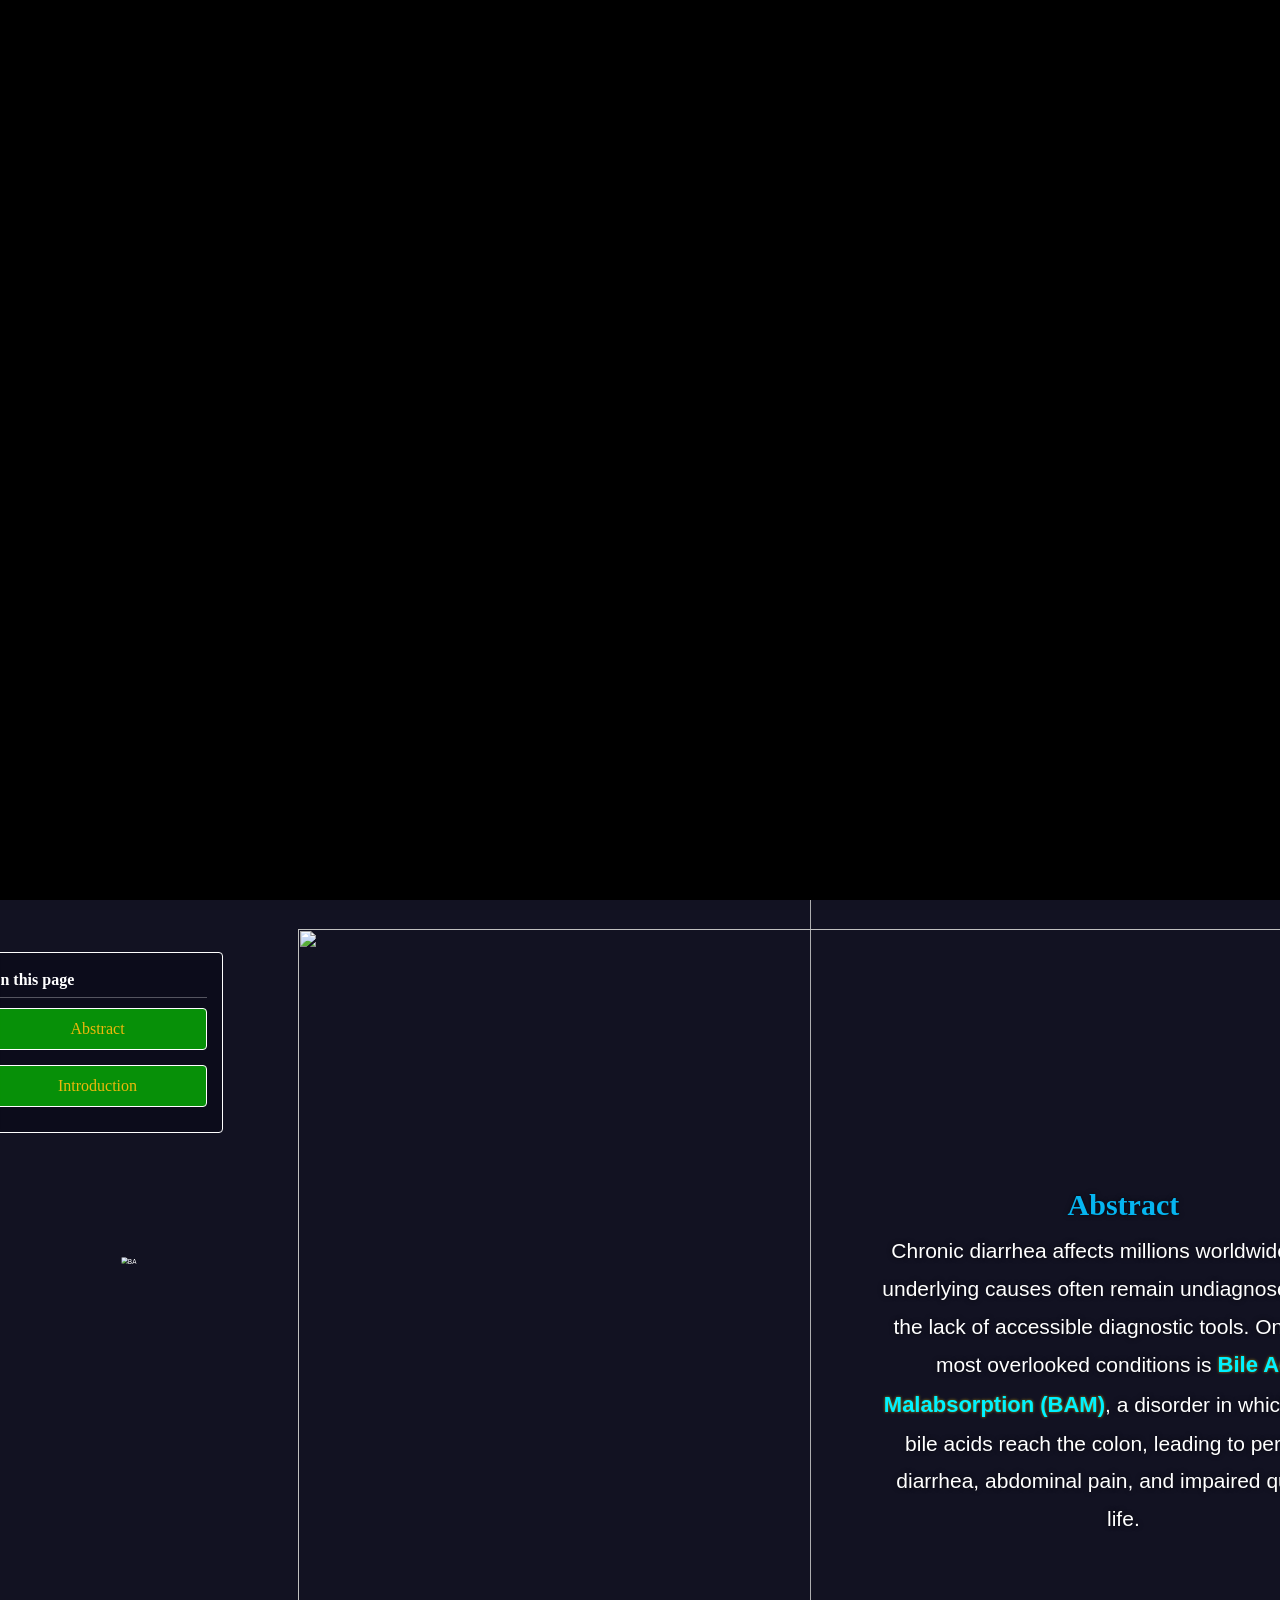
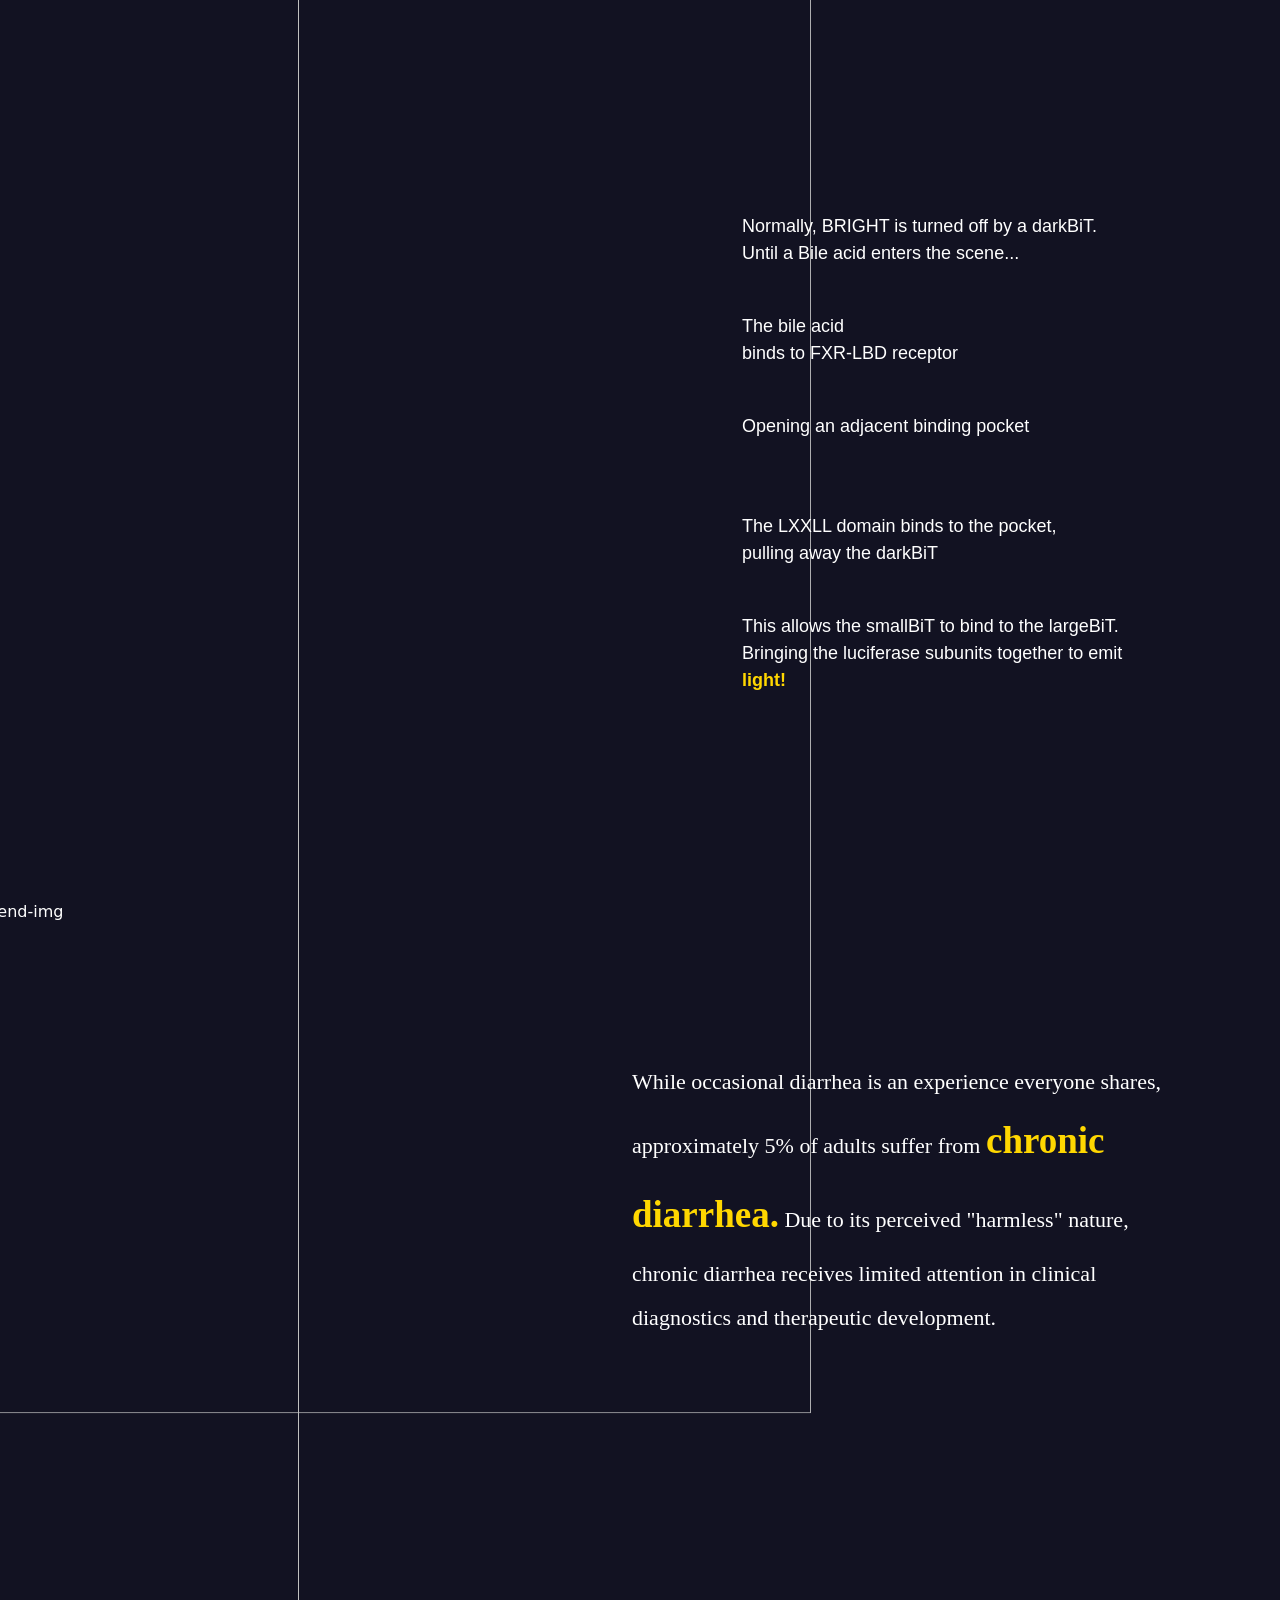
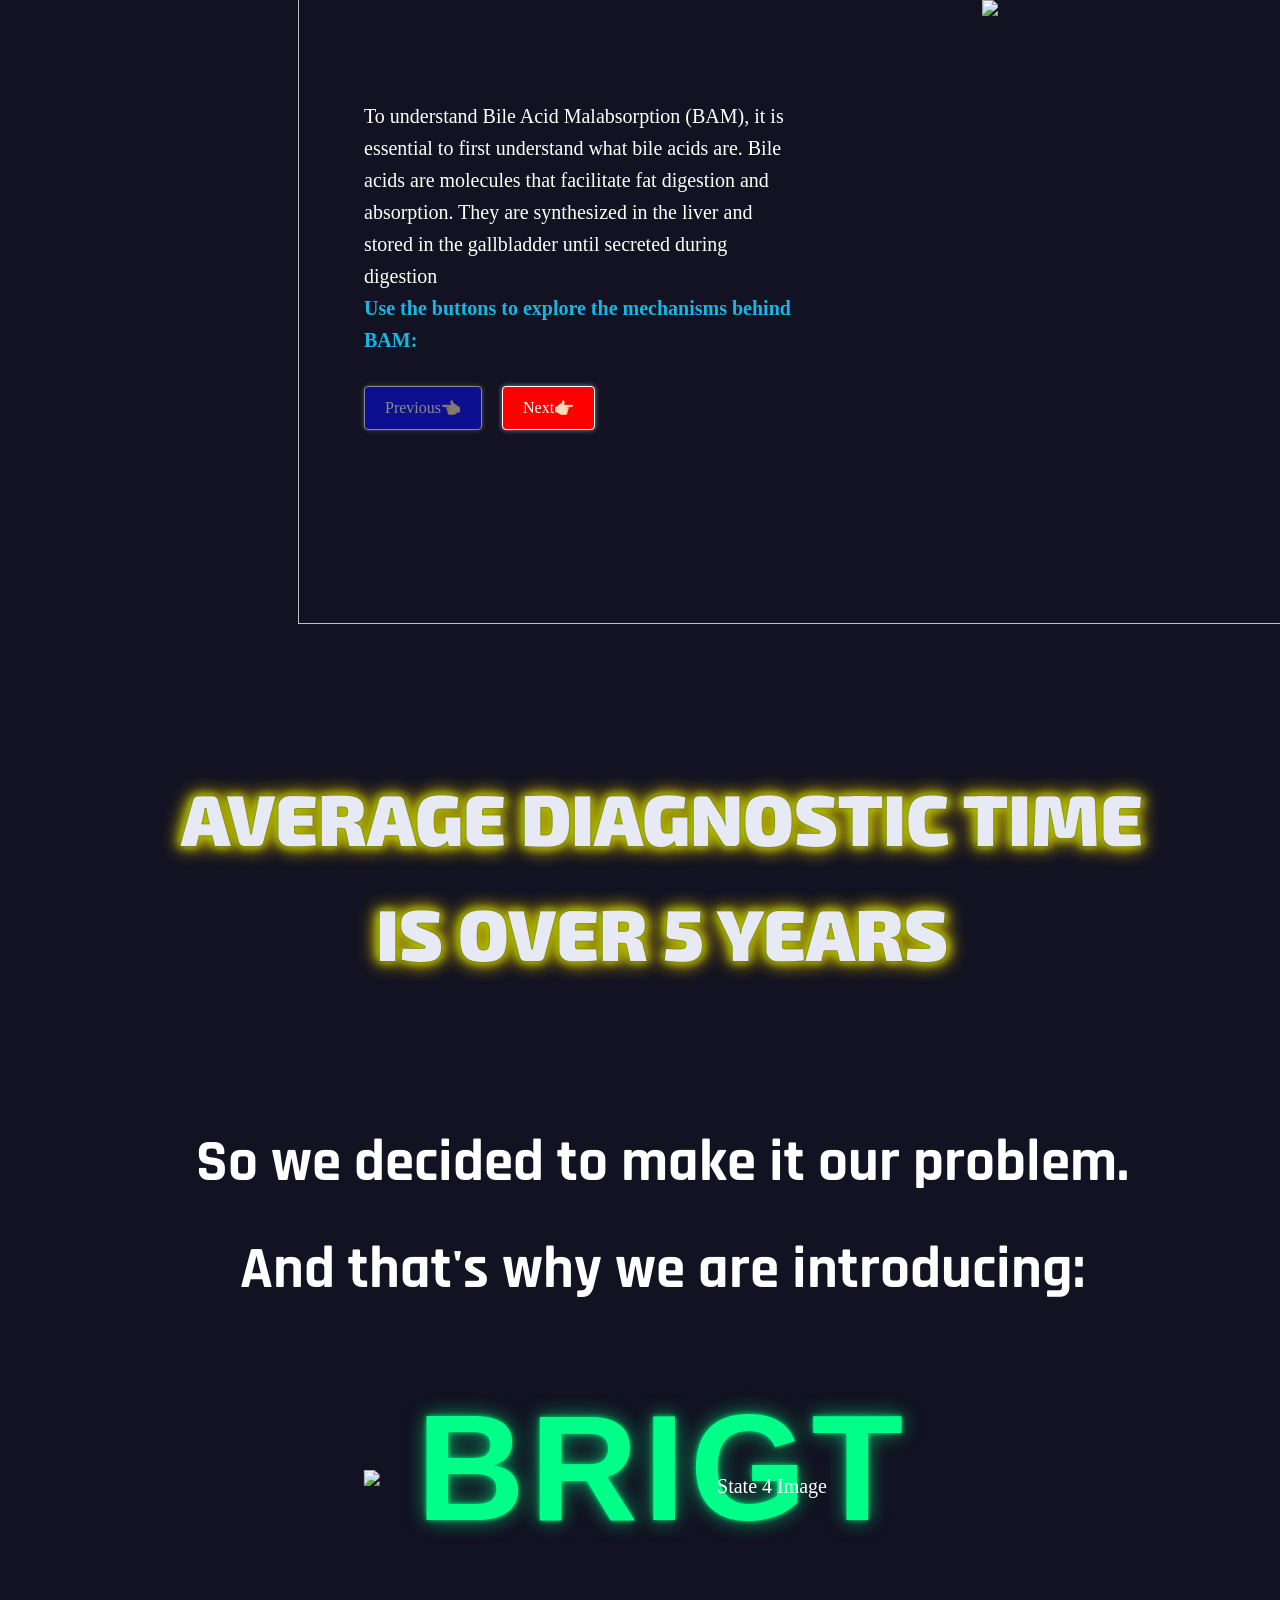
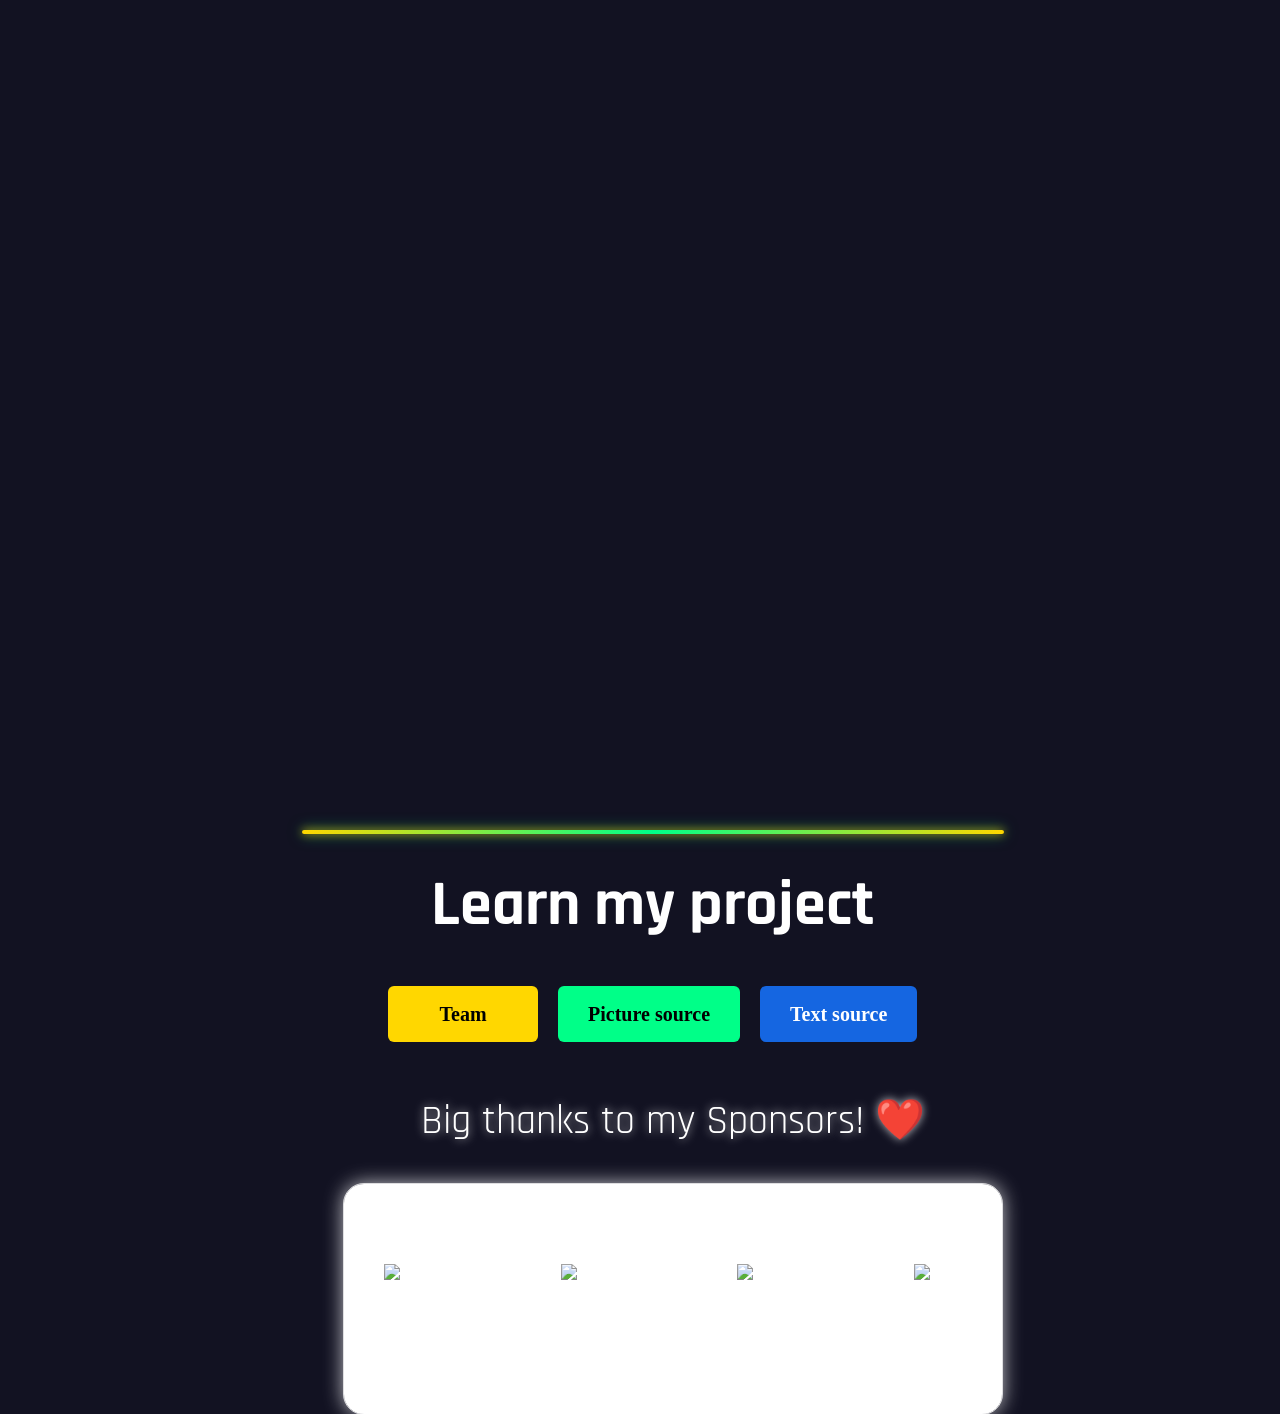
==== index.html @ 03785f28 "Add files via upload Upload core HTML/JS/CSS files" ====
<!DOCTYPE html>
<html lang="en" style="scroll-behavior: smooth;">
<head>
    <meta charset="UTF-8">
    <meta name="viewport" content="width=device-width, initial-scale=1.0">
    <title>我的 iGEM 项目页</title>
    <!-- 引入 Bootstrap -->
    <link href="https://cdn.jsdelivr.net/npm/bootstrap@5.3.0/dist/css/bootstrap.min.css" rel="stylesheet">
    <!-- 引入你的自定义样式 -->
    <link rel="stylesheet" href="style.css">
    <link href="https://fonts.googleapis.com/css2?family=Rajdhani:wght@700&display=swap" rel="stylesheet">
    <link rel="stylesheet" href="https://fonts.googleapis.com/css2?family=Exo+2:wght@800;900&display=swap">
    <link href="https://fonts.googleapis.com/css2?family=Rajdhani:wght@700&display=swap" rel="stylesheet">
    <style>
  </style>
</head>
<body>
  <!-- 1. 嵌BA动画JS -->
  <script>
    document.addEventListener('DOMContentLoaded', function() {
      const baImg = document.querySelector('img[src*="bile-acid.webp"]');
      function baAni() {
        const s = window.scrollY;
        if (baImg) {
          s >= 600 ? (baImg.classList.add('ba-animate'), baImg.classList.remove('ba-reset')) : (baImg.classList.add('ba-reset'), baImg.classList.remove('ba-animate'));
        }
      }
      window.addEventListener('scroll', baAni);
      baAni();
    });
  </script>
  <!--第二段动画-->
<script>
// 等页面完全加载
window.onload = function() {
  // 直接获取元素（控制台已验证能找到）
  const state3Img = document.querySelector('img[src="assets/images/state-3-v2.webp"]');
  
  // 暴力绑定滚动事件，每滚动1px就检查
   window.addEventListener('scroll', function() {
    // 触发条件：只要滚动距离>0就触发（滚动一点就动）
    if (window.scrollY > 800) {
      state3Img.classList.add('play-animation');
      console.log('动画已触发！'); // 控制台打印，确认触发
    } else {
      state3Img.classList.remove('play-animation');
    }
   });
  
  // 初始执行一次，防止滚动前就满足条件
  if (window.scrollY > 0) {
    state3Img.classList.add('play-animation');
  }
};
</script>
  <!-- 给每个动画图片加 class="animation-img-homepage"，示例： -->
    <!-- 开场视频容器 -->
<div id="introVideoContainer" class="intro-video-container">
  <video id="introVideo" autoplay muted playsinline>
    <source src="assets/images/begin.mp4" type="video/mp4">
    你的浏览器不支持视频播放，请升级浏览器。
  </video>
</div>
    <!-- 顶部固定导航栏：Team 左，Disclaimer 右（带跳转） -->
<nav class="navbar navbar-expand-lg navbar-dark fixed-top">
  <div class="container-fluid">
    <!-- 左侧：Team 跳转到 team.html -->
    <a class="navbar-brand" href="team.html">Team</a>

    <!-- 右侧：Disclaimer 下拉（分别跳转到不同页面） -->
    <div class="ms-auto">
      <ul class="navbar-nav">
        <li class="nav-item dropdown">
          <a class="nav-link dropdown-toggle" href="#" role="button" data-bs-toggle="dropdown" aria-expanded="false">
            Disclaimer
          </a>
          <ul class="dropdown-menu">
            <!-- Text Source 跳转到 text-source.html -->
            <li><a class="dropdown-item" href="text-source.html">Text Source</a></li>
            <!-- Picture Source 跳转到 picture-source.html -->
            <li><a class="dropdown-item" href="picture-source.html">Picture Source</a></li>
          </ul>
        </li>
      </ul>
    </div>
  </div>
</nav>
    <div id="headerImage" class="header-image">
  <img src="assets/images/headtitle.png" alt="CAU-CHINA" style="width: 100%; height: 100%; object-fit: cover;">
</div>
    <!-- 主内容区 -->
    <div class="container mt-5">
      <div class="row">
        <div class="col-md-3">
          <!-- 左侧侧边栏 -->
<div class="sidebar">
  <div class="sidebar-title">On this page</div>
  <nav class="nav flex-column sidebar-nav">
    <a class="nav-link sidebar-link" href="#abstract">Abstract</a>
    <a class="nav-link sidebar-link" href="#introduction">Introduction</a>
  </nav>
</div>     <!-- 图片背景的浮动文本框（核心） -->
<div class="image-text-box">
  <div class="image-text-content">
    <!-- 拆分：Abstract标题 + 正文，分别加类名 -->
    <div class="abstract-title" class="abstract-section">Abstract</div>
    <div class="abstract-content">
      Chronic diarrhea affects millions worldwide, yet its underlying causes often remain 
      undiagnosed due to the lack of accessible diagnostic tools. One of the most overlooked 
      conditions is<strong class="bam-highlight"> Bile Acid Malabsorption (BAM)</strong>, a disorder in which excess bile acids reach 
      the colon, leading to persistent diarrhea, abdominal pain, and impaired quality of life.
    </div>
  </div>
</div>
<div id="backToTop" class="back-to-top" style="position: fixed !important; z-index: 999999 !important; display: block !important; bottom: 30px !important; right: 30px !important; width: 48px !important; height: 48px !important; background: rgba(10,10,26,0.8) !important; border-radius: 50% !important; margin: 0 !important; padding: 0 !important; transform: none !important;">
      <svg class="progress-ring" width="48" height="48" style="transform: rotate(-90deg) !important; width: 48px !important; height: 48px !important;">
        <circle class="progress-ring-circle-bg" cx="24" cy="24" r="20" style="stroke: rgba(0,255,136,0.2) !important; stroke-width: 3 !important; fill: transparent !important;"></circle>
        <circle class="progress-ring-circle" cx="24" cy="24" r="20" style="stroke: #00ff88 !important; stroke-width: 3 !important; fill: transparent !important; stroke-linecap: round !important; transition: stroke 0.3s ease !important;"></circle>
      </svg>
      <span class="arrow" style="position: absolute !important; top: 50% !important; left: 50% !important; transform: translate(-50%, -50%) !important; color: #00ff88 !important; font-size: 20px !important; font-weight: bold !important; transition: color 0.3s ease !important;">↑</span>
    </div>      
<!-- 滚动浮现文字容器（中间靠左） -->
<div class="scroll-text-container">
  <div class="scroll-text" id="text-1">Normally, BRIGHT is turned off by a darkBiT.<br> Until a Bile acid enters the scene...</div>
  <div class="scroll-text" id="text-2">The bile acid<br> binds to FXR-LBD receptor </div>
  <div class="scroll-text" id="text-3">Opening an adjacent binding pocket </div>
  <div class="scroll-text" id="text-4">The LXXLL domain binds to the pocket, <br>pulling away the darkBiT</div>
  <div class="scroll-text" id="text-5">This allows the smallBiT to bind to the largeBiT.<br>Bringing the luciferase subunits together to emit<br><strong>light!</strong></div>
</div><!-- 彻底清空行内干扰样式，只留核心 + 初始类 -->
<img src="assets/images/bile-acid.webp" class="ba-reset" alt="BA" style="position: absolute; width: 30%; top: 52%; left: 36%; opacity: 1 !important; transition: all 1s ease !important;">  
<img src="assets/images/state-1.webp" style="position: absolute;  object-fit: contain; z-index: 10;">
 <img src="assets/images/state-2-v2.webp" class="state-2">
  
  <!-- state-3-v2：带左上45°移动动画，可调整位移/初始位置 -->
  <img src="assets/images/state-3-v2.webp" class="state-3">    <!-- 返回顶部按钮 -->
    <!-- 只改这一行！其他所有代码都不动！ -->

    <!-- Bootstrap JS -->
    <script src="https://cdn.jsdelivr.net/npm/@popperjs/core@2.11.8/dist/umd/popper.min.js"></script>
    <script src="https://cdn.jsdelivr.net/npm/bootstrap@5.3.0/dist/js/bootstrap.min.js"></script>

    <!-- 返回顶部 JS -->
    <script>
      const backToTopBtn = document.getElementById('backToTop');
      const progressCircle = document.querySelector('.progress-ring-circle');
      const circumference = 2 * Math.PI * 20;
      progressCircle.style.strokeDasharray = circumference;
      progressCircle.style.strokeDashoffset = circumference;

      backToTopBtn.style.display = 'block';

      backToTopBtn.onclick = function(e) {
        e.preventDefault();
        document.documentElement.scrollTop = 0;
        document.body.scrollTop = 0;
        window.scrollTo(0, 0);
      };

      backToTopBtn.onmouseover = function() {
        progressCircle.style.stroke = '#ffd700';
        this.querySelector('.arrow').style.color = '#ffd700';
      };
      backToTopBtn.onmouseout = function() {
        progressCircle.style.stroke = '#00ff88';
        this.querySelector('.arrow').style.color = '#00ff88';
      };

      window.addEventListener('scroll', function() { 
        const scrollTop = document.documentElement.scrollTop || document.body.scrollTop;
        const docHeight = document.documentElement.scrollHeight - window.innerHeight;
        const scrollPercent = docHeight > 0 ? scrollTop / docHeight : 0;
        const offset = circumference - (scrollPercent * circumference);
        progressCircle.style.strokeDashoffset = offset;
      });
    </script>
   <script>
  document.addEventListener('DOMContentLoaded', function() {
    const videoContainer = document.getElementById('introVideoContainer');
    const video = document.getElementById('introVideo');

    // 核心：检测URL参数里是否有 noVideo=1（从分页面返回）
    const urlParams = new URLSearchParams(window.location.search);
    const skipVideo = urlParams.get('noVideo') === '1';

    // 如果是从分页面返回，直接隐藏视频
    if (skipVideo) {
      videoContainer.style.display = 'none';
      return;
    }

    // 直接进入主页 → 正常播放视频
    video.addEventListener('ended', function() {
      videoContainer.classList.add('fade-out');
      setTimeout(() => {
        videoContainer.style.display = 'none';
      }, 1200);
    });

    // 点击跳过视频
    videoContainer.addEventListener('click', function() {
      video.pause();
      videoContainer.classList.add('fade-out');
      setTimeout(() => {
        videoContainer.style.display = 'none';
      }, 1200);
    });

    // 视频加载失败时隐藏
    video.addEventListener('error', function() {
      videoContainer.style.display = 'none';
    });
  });
</script>
<script>
  // 图片淡出核心逻辑（只监听滚动，不影响其他功能）
window.addEventListener('scroll', function() {
  // 获取滚动距离
  const scrollTop = window.scrollY;
  // 首屏高度
  const headerHeight = document.getElementById('headerImage').offsetHeight;
  // 计算透明度：滚动超过首屏一半开始淡出，滚完首屏完全透明
  const opacity = Math.max(1 - (scrollTop / headerHeight), 0);
  
  // 给图片设透明度
  const headerImg = document.getElementById('headerImage').querySelector('img');
  if (headerImg) {
    headerImg.style.opacity = opacity;
    console.log('透明度：', opacity); // 控制台能看到变化，证明在运行
  }
});

// 点击返回顶部恢复图片透明度
document.getElementById('backToTop').addEventListener('click', function() {
  window.scrollTo({top: 0, behavior: 'smooth'});
  const headerImg = document.getElementById('headerImage').querySelector('img');
  if (headerImg) headerImg.style.opacity = 1;
});
</script>
<script>
  // 往复式浮现/消失逻辑（滚上消失，滚下浮现）
window.addEventListener('scroll', function() {
  const imageTextBox = document.querySelector('.image-text-box');
  if (!imageTextBox) return; // 没找到元素就不执行
  
  // 获取文本框的位置信息（关键：同时判断顶部和底部）
  const boxRect = imageTextBox.getBoundingClientRect();
  const windowHeight = window.innerHeight;
  
  // ========== 可调整的参数（和之前一样） ==========
  const triggerRatio = 0.6; // 触发浮现的阈值：越小越晚浮现（0.5=屏幕中间）
  // ==============================================
  
  // 逻辑判断：
  // 1. 文本框进入触发区域 → 浮现（加fade-in）
  // 2. 文本框完全滚出屏幕上方 → 消失（删fade-in）
  if (boxRect.top < windowHeight * triggerRatio) {
    imageTextBox.classList.add('fade-in'); // 浮现
  } else if (boxRect.bottom < 0) {
    imageTextBox.classList.remove('fade-in'); // 消失
  }
});
</script>
<script>
document.addEventListener('DOMContentLoaded', function() {
  // 1. 获取所有文字元素
  const texts = [
    document.getElementById('text-1'),
    document.getElementById('text-2'),
    document.getElementById('text-3'),
    document.getElementById('text-4'),
    document.getElementById('text-5')
  ];

  // 2. 核心：滚动触发浮现（可改触发距离，调浮现时机）
  function handleScroll() {
    const scrollY = window.scrollY; // 网页滚动距离
    // 每段文字的触发距离（数值越小，浮现越早；越大越晚）
    const triggerPoints = [
      500,  // 文案1：滚动300px浮现
      800,  // 文案2：滚动500px浮现
      900,  // 文案3：滚动700px浮现
      1100,  // 文案4：滚动900px浮现
      1200  // 文案5：滚动1100px浮现
    ];

    // 遍历文字，满足滚动距离就浮现（浮现后永久固定）
    texts.forEach((text, index) => {
      if (scrollY >= triggerPoints[index]) {
        text.classList.add('show'); // 浮现后固定显示
      }
    });
  }

  // 绑定滚动事件 + 初始执行
  window.addEventListener('scroll', handleScroll);
  handleScroll();
});
</script>
<!-- ========== 新增：延伸区域 - 左侧图片 + 右侧文本框（全局绝对定位，无容器遮挡） ========== -->
<!-- 左侧图片：havingshit.webp（滚动浮现，可自由调位置，无容器限制） -->
<div id="introduction" class="image-container">
 <img 
  src="assets/images/havingshit.webp" 
  class="extend-img fade-element" 
  alt="extend-img"
  style="
    /* 初始隐藏，滚动浮现 */
    opacity: 0;
    transform: translateY(50px);
    transition: all 2s ease !important;
    /* 核心调整：全局绝对定位 */
    position: absolute !important;
    z-index: 90 !important;
    pointer-events: none;
    /* 【修复1】强制显示，确保DOM渲染 */
    display: block !important; 
    visibility: visible !important;
    /* 位置参数（你可微调） */
    top: 1600px !important; 
    left: -10% !important;   
    width: 45% !important; 
    height: auto !important"
></div>

<!-- 右侧文本框：拆成「背景层 + 文字层」，完全独立控制 -->
<div 
  class="text-bg-container"
  style="
    /* 背景层：专门控制wbkw2.png的大小和位置，和文字无关 */
    position: absolute !important;
    z-index: 20 !important;
    /* 先调背景图的大小和位置（这部分只影响背景图） */
    top: 1600px !important;    /* 背景图的垂直位置 */
    right: -10% !important;     /* 背景图的水平位置 */
    width: 80% !important;    /* 背景图的宽度（独立调整） */
    height: 650px !important; /* 背景图的高度（独立调整） */
    /* 背景图：wbkw2.png */
    background: url('assets/images/wbk4w.png') no-repeat center center !important;
    background-size: 100% 100% !important; /* 背景图完全填充这个容器 */
  "
>
  <!-- 文字层：专门控制文字的大小、位置和宽度，和背景图无关 -->
  <div 
    class="text-content-container"
    style="
      /* 文字层：相对于背景层定位，方便把文字放进背景图里 */
      position: absolute !important;
      /* 再调文字的位置和大小（这部分只影响文字） */
      top: 160px !important;    /* 文字在背景图里的垂直位置 */
      left: 220px !important;   /* 文字在背景图里的水平位置 */
      width: calc(70% - 90px) !important; /* 文字宽度：背景图宽度 - 左右边距（独立调整） */
      /* 文字样式 */
      color: white !important;
      font-family:SEGUIBL !important;
      font-size: 22px !important; /* 文字大小（独立调整） */
      line-height: 2 !important;
      margin: 0 !important;
    "
  >
    While occasional diarrhea is an experience everyone shares, approximately 5% of adults suffer from <span style="color: gold !important; font-weight: bold !important;font-size: 37px;">chronic diarrhea.</span>
    Due to its perceived "harmless" nature, chronic diarrhea receives limited attention in clinical diagnostics and therapeutic development.
  </div>
</div>
<!-- 浮现动画JS（仅控制这两个元素，无冗余） -->
<script>
window.addEventListener('scroll', function() {
  const extendImg = document.querySelector('.extend-img');
  // 【修复2】选择器改成text-bg-container（匹配你的文本框class）
  const extendTextBox = document.querySelector('.text-bg-container');
  
  // 【修复3】分开判断，图片和文本框独立触发，不互相影响
  if (extendImg) { // 只判断图片是否存在，不依赖文本框
    if (window.scrollY >= 1800) {
      extendImg.classList.add('fade-in');
    }
  }
  if (extendTextBox) { // 文本框单独判断
    if (window.scrollY >= 1800) {
      extendTextBox.classList.add('fade-in');
    }
  }
});

// 浮现样式不动
const style = document.createElement('style');
style.textContent = `
  .fade-in {
    opacity: 1 !important;
    transform: translateY(0) !important;
  }
`;
document.head.appendChild(style);
</script>
<!-- 左侧图片：按你要求调整位置 + 直接显示 -->
<img 
  id="slide-img"
  src="assets/images/chang1.webp" 
  style="
    /* 强制显示，无浮动 */
    opacity: 1 !important;
    display: block !important;
    /* 你的位置参数：top:2300px, left:70% */
    position: absolute !important;
    z-index: 90 !important;
    top: 2300px !important;
    left: 80% !important;   
    width: 25% !important; 
    height: auto !important;
  "
>

<!-- 右侧文本框：保留你的位置，仅简化按钮 -->
<div 
  class="text-bg-container-slide"
  style="
    position: absolute !important;
    z-index: 20 !important;
    top: 2300px !important;    
    right: 25% !important;     
    width: 65% !important;    
    height: 550px !important; 
    background: url('assets/images/wbk3w.png') no-repeat center center !important;
    background-size: 100% 100% !important;
    padding-bottom: 20px !important;
  "
>
  <div 
    class="text-content-container-slide"
    style="
      position: absolute !important;
      top: 100px !important;    
      left:180px !important;   
      width: calc(70% - 80px) !important; 
      color: white !important;
      font-family:SEGUIBL !important;
      font-size: 20px !important;
      line-height: 1.6 !important;
      margin: 0 !important;
    "
  >
<div id="slide-text-area">
  To understand Bile Acid Malabsorption (BAM), it is essential to first understand what bile acids are. Bile acids are molecules that facilitate fat digestion and absorption. They are synthesized in the liver and stored in the gallbladder until secreted during digestion
  <br>
  <span style="color: rgb(21, 183, 227) !important; font-weight: bold !important; font-size: 20px !important;">
    Use the buttons to explore the mechanisms behind BAM:
  </span>
</div>
<div style="margin-top: 30px !important; position: relative !important; z-index: 9999 !important;">
  <!-- Previous按钮：提升层级+确保可点击 -->
  <button id="prev-btn" style="
    padding: 8px 20px !important;
    margin-right: 15px !important;
    background: rgb(9, 13, 255) !important;
    color: white !important;
    border: 1px solid white !important;
    border-radius: 4px !important;
    font-family: SEGUIBL !important;
    font-size: 16px !important;
    cursor: pointer !important;
    opacity: 0.5 !important;
    position: relative !important; /* 让z-index生效 */
    z-index: 9999 !important; /* 最高层级，远超赞助商区域 */
    pointer-events: auto !important; /* 强制允许点击 */
    box-shadow: 0 0 5px rgba(255,255,255,0.5) !important; /* 可选：增强视觉 */
  ">Previous👈🏻</button>
  
  <!-- Next按钮：同样提升层级+确保可点击 -->
  <button id="next-btn" style="
    padding: 8px 20px !important;
    background: rgb(255, 0, 0) !important;
    color: white !important;
    border: 1px solid white !important;
    border-radius: 4px !important;
    font-family: SEGUIBL !important;
    font-size: 16px !important;
    cursor: pointer !important;
    position: relative !important; /* 让z-index生效 */
    z-index: 9999 !important; /* 最高层级，远超赞助商区域 */
    pointer-events: auto !important; /* 强制允许点击 */
    box-shadow: 0 0 5px rgba(255,255,255,0.5) !important; /* 可选：增强视觉 */
  ">Next👉🏻</button>
</div>
<!-- JS：极简核心逻辑，去掉所有冗余，确保按钮点击必生效 -->
<script>
// 1. 幻灯片数据（仅保留核心：图片+文案）
const slideData = [
  { 
    img: "assets/images/chang1.webp", 
    text: "To understand Bile Acid Malabsorption (BAM), it is essential to first understand what bile acids are. Bile acids are molecules that facilitate fat digestion and absorption. They are synthesized in the liver and stored in the gallbladder until secreted during digestion<br><span style='color: rgb(21, 183, 227) !important; font-weight: bold !important; font-size: 20px !important;'>Use the buttons to explore the mechanisms behind BAM:</span>" 
  },
  { 
    img: "assets/images/chang2.webp", 
    text: "Following gallbladder excretion, bile acids travel through the small intestine. As they progress through the gastrointestinal tract, they eventually reach the end of the small intestine, the ileum.<br><span style='color: rgb(21, 183, 227) !important; font-weight: bold !important; font-size: 20px !important;'>Use the buttons to explore the mechanisms behind BAM:</span>" 
  },
  { 
    img: "assets/images/chang3.webp", 
    text: "In the terminal ileum, specialized transporters actively reabsorb approximately 95% of bile acids into the bloodstream. These bile acids are then returned to the liver where they are recycled. This highly efficient reabsorption mechanism maintains bile acid homeostasis in healthy individuals.<br><span style='color: rgb(21, 183, 227) !important; font-weight: bold !important; font-size: 20px !important;'>Use the buttons to explore the mechanisms behind BAM:</span>" 
  },
  { 
    img: "assets/images/chang4.webp", 
    text: "<span style='color: green !important; font-weight: bold !important;'>BAM</span> is a gastrointestinal condition in which bile acids are not properly reabsorbed. Instead, bile acids spill into the colon, resulting in excessive colonic bile acid concentrations. This disrupts the osmotic balance, pulling water into the intestines and inducing secretory diarrhea.Bile acids can cause mucosal irritation, triggering inflammation and stimulating excess mucus production, which further exacerbates symptoms and patient discomfort." 
  }
];
let currentPage = 0;

// 2. 页面加载完成后立刻绑定按钮（核心修复！）
document.addEventListener('DOMContentLoaded', function() {
  // 获取按钮元素
  const prevBtn = document.getElementById('prev-btn');
  const nextBtn = document.getElementById('next-btn');
  const textArea = document.getElementById('slide-text-area');
  const imgArea = document.getElementById('slide-img');

  // 3. Next按钮点击逻辑（直接写，不绕弯）
  nextBtn.onclick = function() {
    if (currentPage < 3) { // 第四页（索引3）禁用
      currentPage++;
      // 切换图片+文案
      imgArea.src = slideData[currentPage].img;
      textArea.innerHTML = slideData[currentPage].text;
      // 启用Previous按钮
      prevBtn.style.opacity = '1';
      prevBtn.style.pointerEvents = 'auto';
      // 第四页禁用Next
      if (currentPage === 3) {
        nextBtn.style.opacity = '0.5';
        nextBtn.style.pointerEvents = 'none';
      }
    }
  };

  // 4. Previous按钮点击逻辑（直接写，不绕弯）
  prevBtn.onclick = function() {
    if (currentPage > 0) { // 第一页（索引0）禁用
      currentPage--;
      // 切换图片+文案
      imgArea.src = slideData[currentPage].img;
      textArea.innerHTML = slideData[currentPage].text;
      // 启用Next按钮
      nextBtn.style.opacity = '1';
      nextBtn.style.pointerEvents = 'auto';
      // 第一页禁用Previous
      if (currentPage === 0) {
        prevBtn.style.opacity = '0.5';
        prevBtn.style.pointerEvents = 'none';
      }
    }
  };
});
</script>
<!-- ========== 完全隔离的诊断时间文字（仅新增，不修改任何原有代码） ========== -->
<div id="diagnostic-time-container" class="diagnostic-time-container">
  <div id="diagnostic-time-text" class="diagnostic-time-text">
    Average diagnostic time is over 5 years
  </div>
</div>
<script>
// ========== 完全独立的滚动浮现检测（不修改原有scroll事件，不干扰按钮） ==========
(function() {
  // 仅在页面加载完成后执行，避免DOM未加载
  document.addEventListener('DOMContentLoaded', function() {
    const diagnosticText = document.getElementById('diagnostic-time-text');
    if (!diagnosticText) return; // 没找到元素则退出，不报错
    
    // 独立的滚动检测函数，仅监听这段文字
    function checkDiagnosticFade() {
      const rect = diagnosticText.getBoundingClientRect();
      // 滚动到视口80%位置时触发浮现，和原有逻辑一致但独立
      if (rect.top < window.innerHeight * 0.8) {
        diagnosticText.classList.add('fade-in');
      }
    }
    
    // 独立绑定滚动事件，标记为passive避免阻塞（不影响按钮事件）
    window.addEventListener('scroll', checkDiagnosticFade, { passive: true });
    // 初始检测一次
    checkDiagnosticFade();
  });
})(); // 闭包隔离，不污染全局变量
// ========== 独立的逐步浮现逻辑（闭包隔离，不影响上方代码） ==========
(function() {
  document.addEventListener('DOMContentLoaded', function() {
    // 1. 获取三句文字元素
    const brightTexts = [
      document.getElementById('bright-text-1'),
      document.getElementById('bright-text-2'),
      document.getElementById('bright-text-3')
    ];

    // 2. 每句话的触发滚动距离（👇 可单独调整：数值越小，浮现越早）
    const triggerPoints = [
      3400,  // 第一句：滚动2800px浮现
      3700,  // 第二句：滚动3000px浮现
      3800   // 第三句：滚动3200px浮现
    ];

    // 3. 独立的滚动检测函数
    function checkBrightStepFade() {
      const scrollY = window.scrollY;
      // 遍历每句话，满足滚动距离就浮现（浮现后永久显示）
      brightTexts.forEach((text, index) => {
        if (!text) return; // 未找到元素则跳过
        if (scrollY >= triggerPoints[index]) {
          text.classList.add('show');
        }
      });
    }

    // 4. 独立绑定滚动事件（passive：不阻塞，不影响上方动画）
    window.addEventListener('scroll', checkBrightStepFade, { passive: true });
    // 初始检测一次
    checkBrightStepFade();
  });
})();
// ========== 独立的图片滚动浮现逻辑（闭包隔离，不影响上方代码） ==========
(function() {
  document.addEventListener('DOMContentLoaded', function() {
    // 1. 获取图片元素
    const state4Img = document.getElementById('state4-image');
    if (!state4Img) {
      console.warn('State 4图片未找到，请检查路径：assets/images/state-4.webp');
      return;
    }

    // 2. 图片浮现的触发滚动距离（👇 可调整：数值越小，浮现越早）
    const imgTriggerPoint = 3800; // 滚动3800px时图片浮现

    // 3. 独立的滚动检测函数
    function checkImageFade() {
      const scrollY = window.scrollY;
      if (scrollY >= imgTriggerPoint) {
        state4Img.classList.add('show-img');
      }
    }

    // 4. 独立绑定滚动事件（passive：不阻塞，不影响上方动画/按钮）
    window.addEventListener('scroll', checkImageFade, { passive: true });
    // 初始检测一次
    checkImageFade();
  });
})();
</script>
<!-- ========== 独立的逐步浮现文字容器（仅新增，不改原有代码） ========== -->
<div id="step-bright-container" class="step-bright-container">
  <!-- 第一句 -->
  <div id="bright-text-1" class="bright-step-text">So we decided to make it our problem.</div>
  <!-- 第二句 -->
  <div id="bright-text-2" class="bright-step-text">And that's why we are introducing:</div>
  <!-- 第三句（独占一行，单独调整样式） -->
  <div id="bright-text-3" class="bright-step-text bright-bigtxt">BRIGT</div>
</div>
<!-- ========== 完全独立的图片容器（仅新增，不改原有代码） ========== -->
<div id="bottom-image-container" class="bottom-image-container">
  <img 
    id="state4-image" 
    class="state4-img" 
    src="assets/images/state-4.webp" 
    alt="State 4 Image"
  >
</div>
<!-- ========== 完全独立的底部线条+文字+按钮容器（仅新增，不改原有代码） ========== -->
<div id="bottom-footer-container" class="bottom-footer-container">
  <!-- 彩色渐变线条（黄+绿主题，参考CAUCHINA下的线） -->
  <div id="footer-gradient-line" class="footer-gradient-line"></div>
  
  <!-- Learn my project 文字 -->
  <div id="footer-learn-text" class="footer-learn-text">Learn my project</div>
  
  <!-- 横向按钮容器 -->
  <div id="footer-btns-wrapper" class="footer-btns-wrapper">
    <!-- 按钮1：Team（跳转team.html） -->
    <a href="team.html" id="btn-team" class="footer-custom-btn btn-team">Team</a>
    <!-- 按钮2：Picture source（跳转picture-source.html） -->
    <a href="picture-source.html" id="btn-pic-source" class="footer-custom-btn btn-pic-source">Picture source</a>
    <!-- 按钮3：Text source（修正你笔误的Pext sourse，跳转text-source.html） -->
    <a href="text-source.html" id="btn-text-source" class="footer-custom-btn btn-text-source">Text source</a>
  </div>
</div>
<!-- 赞助商区域：恢复可正常显示的版本 + 4张滚动图片 -->
<div id="sponsors-section" class="sponsors-section">
  <!-- 标题：Rajdhani字体+白色+荧光效果 -->
  <div class="sponsors-title">Big thanks to my Sponsors! ❤️</div>
  
  <!-- 白色背景条（恢复可显示的基础样式） -->
  <div class="sponsors-white-bar">
    <!-- 滚动广告条核心容器：超出隐藏 -->
    <div class="sponsor-scroll-wrap">
      <!-- 滚动轨道（放2组相同图片，实现无缝滚动） -->
      <div class="sponsor-scroll-track">
        <!-- 第一组4张图片 -->
        <img src="assets/images/sponsor1.png" alt="Sponsor 1" class="sponsor-logo">
        <img src="assets/images/sponsor2.png" alt="Sponsor 2" class="sponsor-logo">
        <img src="assets/images/sponsor3.png" alt="Sponsor 3" class="sponsor-logo">
        <img src="assets/images/sponsor4.png" alt="Sponsor 4" class="sponsor-logo">
        <img src="assets/images/cau-logo.png" alt="Sponsor 5" class="sponsor-logo">
        <!-- 第二组4张图片（无缝滚动关键） -->
        <img src="assets/images/sponsor1.png" alt="Sponsor 1" class="sponsor-logo">
        <img src="assets/images/sponsor2.png" alt="Sponsor 2" class="sponsor-logo">
        <img src="assets/images/sponsor3.png" alt="Sponsor 3" class="sponsor-logo">
        <img src="assets/images/sponsor4.png" alt="Sponsor 4" class="sponsor-logo">
        <img src="assets/images/cau-logo.png" alt="Sponsor 5" class="sponsor-logo">

      </div>
    </div>
  </div>
</div>
</body>
</html>
---- style.css ----
:root {
    --bs-breakpoint-xs: 0;
    --bs-breakpoint-sm: 576px;
    --bs-breakpoint-md: 768px;
    --bs-breakpoint-lg: 992px;
    --bs-breakpoint-xl: 1200px;
    --bs-breakpoint-xxl: 1400px;
}
@media (prefers-reduced-motion: no-preference) {
    :root {
        scroll-behavior: smooth;
    }
}
/* 引入本地自定义字体（SEGUIBL + ARIAL） */
@font-face {
  font-family: 'SEGUIBL'; /* 自定义字体名，后续直接用 */
  src: url('assets/fonts/SEGUIBL.TTF') format('truetype'); /* 字体文件路径 */
  font-weight: normal;
  font-style: normal;
}

@font-face {
  font-family: 'ARIAL'; /* 自定义字体名，后续直接用 */
  src: url('assets/fonts/ARIAL.TTF') format('truetype'); /* 字体文件路径 */
  font-weight: normal;
  font-style: normal;
}
:root, [data-bs-theme="light"] {
    --bs-blue: #0d6efd;
    --bs-indigo: #6610f2;
    --bs-purple: #6f42c1;
    --bs-pink: #d63384;
    --bs-red: #dc3545;
    --bs-orange: #fd7e14;
    --bs-yellow: #ffc107;
    --bs-green: #198754;
    --bs-teal: #20c997;
    --bs-cyan: #0dcaf0;
    --bs-black: #000;
    --bs-white: #fff;
    --bs-gray: #6c757d;
    --bs-gray-dark: #343a40;
    --bs-gray-100: #f8f9fa;
    --bs-gray-200: #e9ecef;
    --bs-gray-300: #dee2e6;
    --bs-gray-400: #ced4da;
    --bs-gray-500: #adb5bd;
    --bs-gray-600: #6c757d;
    --bs-gray-700: #495057;
    --bs-gray-800: #343a40;
    --bs-gray-900: #212529;
    --bs-primary: #0d6efd;
    --bs-secondary: #6c757d;
    --bs-success: #198754;
    --bs-info: #0dcaf0;
    --bs-warning: #ffc107;
    --bs-danger: #dc3545;
    --bs-light: #f8f9fa;
    --bs-dark: #212529;
    --bs-primary-rgb: 13, 110, 253;
    --bs-secondary-rgb: 108, 117, 125;
    --bs-success-rgb: 25, 135, 84;
    --bs-info-rgb: 13, 202, 240;
    --bs-warning-rgb: 255, 193, 7;
    --bs-danger-rgb: 220, 53, 69;
    --bs-light-rgb: 248, 249, 250;
    --bs-dark-rgb: 33, 37, 41;
    --bs-primary-text-emphasis: #052c65;
    --bs-secondary-text-emphasis: #2b2f32;
    --bs-success-text-emphasis: #0a3622;
    --bs-info-text-emphasis: #055160;
    --bs-warning-text-emphasis: #664d03;
    --bs-danger-text-emphasis: #58151c;
    --bs-light-text-emphasis: #495057;
    --bs-dark-text-emphasis: #495057;
    --bs-primary-bg-subtle: #cfe2ff;
    --bs-secondary-bg-subtle: #e2e3e5;
    --bs-success-bg-subtle: #d1e7dd;
    --bs-info-bg-subtle: #cff4fc;
    --bs-warning-bg-subtle: #fff3cd;
    --bs-danger-bg-subtle: #f8d7da;
    --bs-light-bg-subtle: #fcfcfd;
    --bs-dark-bg-subtle: #ced4da;
    --bs-primary-border-subtle: #9ec5fe;
    --bs-secondary-border-subtle: #c4c8cb;
    --bs-success-border-subtle: #a3cfbb;
    --bs-info-border-subtle: #9eeaf9;
    --bs-warning-border-subtle: #ffe69c;
    --bs-danger-border-subtle: #f1aeb5;
    --bs-light-border-subtle: #e9ecef;
    --bs-dark-border-subtle: #adb5bd;
    --bs-white-rgb: 255, 255, 255;
    --bs-black-rgb: 0, 0, 0;
    --bs-font-sans-serif: system-ui, -apple-system, "Segoe UI", Roboto, "Helvetica Neue", "Noto Sans", "Liberation Sans", Arial, sans-serif, "Apple Color Emoji", "Segoe UI Emoji", "Segoe UI Symbol", "Noto Color Emoji";
    --bs-font-monospace: SFMono-Regular, Menlo, Monaco, Consolas, "Liberation Mono", "Courier New", monospace;
    --bs-gradient: linear-gradient(180deg, rgba(255, 255, 255, .15), rgba(255, 255, 255, 0));
    --bs-body-font-family: var(--bs-font-sans-serif);
    --bs-body-font-size: 1rem;
    --bs-body-font-weight: 400;
    --bs-body-line-height: 1.5;
    --bs-body-color: #212529;
    --bs-body-color-rgb: 33, 37, 41;
    --bs-body-bg: #fff;
    --bs-body-bg-rgb: 255, 255, 255;
    --bs-emphasis-color: #000;
    --bs-emphasis-color-rgb: 0, 0, 0;
    --bs-secondary-color: rgba(33, 37, 41, .75);
    --bs-secondary-color-rgb: 33, 37, 41;
    --bs-secondary-bg: #e9ecef;
    --bs-secondary-bg-rgb: 233, 236, 239;
    --bs-tertiary-color: rgba(33, 37, 41, .5);
    --bs-tertiary-color-rgb: 33, 37, 41;
    --bs-tertiary-bg: #f8f9fa;
    --bs-tertiary-bg-rgb: 248, 249, 250;
    --bs-heading-color: inherit;
    --bs-link-color: #0d6efd;
    --bs-link-color-rgb: 13, 110, 253;
    --bs-link-decoration: underline;
    --bs-link-hover-color: #0a58ca;
    --bs-link-hover-color-rgb: 10, 88, 202;
    --bs-code-color: #d63384;
    --bs-highlight-color: #212529;
    --bs-highlight-bg: #fff3cd;
    --bs-border-width: 1px;
    --bs-border-style: solid;
    --bs-border-color: #dee2e6;
    --bs-border-color-translucent: rgba(0, 0, 0, .175);
    --bs-border-radius: .375rem;
    --bs-border-radius-sm: .25rem;
    --bs-border-radius-lg: .5rem;
    --bs-border-radius-xl: 1rem;
    --bs-border-radius-xxl: 2rem;
    --bs-border-radius-2xl: var(--bs-border-radius-xxl);
    --bs-border-radius-pill: 50rem;
    --bs-box-shadow: 0 .5rem 1rem rgba(0, 0, 0, .15);
    --bs-box-shadow-sm: 0 .125rem .25rem rgba(0, 0, 0, .075);
    --bs-box-shadow-lg: 0 1rem 3rem rgba(0, 0, 0, .175);
    --bs-box-shadow-inset: inset 0 1px 2px rgba(0, 0, 0, .075);
    --bs-focus-ring-width: .25rem;
    --bs-focus-ring-opacity: .25;
    --bs-focus-ring-color: rgba(13, 110, 253, .25);
    --bs-form-valid-color: #198754;
    --bs-form-valid-border-color: #198754;
    --bs-form-invalid-color: #dc3545;
    --bs-form-invalid-border-color: #dc3545;
}
*, ::after, ::before {
    box-sizing: border-box;
}
*, ::after, ::before {
    box-sizing: border-box;
}
*, ::after, ::before {
    box-sizing: border-box;
}
/* 开场视频容器：全屏覆盖 */
.intro-video-container {
  position: fixed;
  top: 0;
  left: 0;
  width: 100vw;
  height: 100vh;
  background-color: #000; /* 黑色背景，和视频融合 */
  z-index: 999999; /* 确保在最上层，遮挡所有内容 */
  display: flex;
  justify-content: center;
  align-items: center;
  transition: opacity 1.2s ease-in-out; /* 淡出动画时长 */
}

/* 视频本身：保持比例，不拉伸 */
.intro-video-container video {
  max-width: 100%;
  max-height: 100%;
  object-fit: contain; /* 保持视频原始比例 */
}

/* 淡出状态：透明且不可点击 */
.intro-video-container.fade-out {
  opacity: 0;
  pointer-events: none;
}
/* 强制全局背景：优先加载PNG，彻底覆盖所有黑色兜底 */
html {
  background: none !important; /* 清空所有默认背景 */
}
body {
  /* 核心：精准指向你的背景图（无空格！） */
  background-image: url("./assets/images/background.png") !important;
  /* 必加：解决file协议下的路径问题 */
  background-origin: content-box !important;
  /* 适配设置：固定+铺满+不平铺 */
  background-repeat: no-repeat !important;
  background-position: center center !important;
  background-attachment: fixed !important;
  background-size: cover !important;
  /* 兜底颜色调浅一点，方便判断是否加载失败 */
  background-color: #121222 !important;
  color: #ffffff !important;
  min-height: 100vh !important;
  margin: 0 !important;
  padding: 0 !important;
}
/* --- 固定导航栏 --- */
.navbar {
  position: fixed;
  top: 0;
  width: 100%;
  z-index: 1000; /* 确保导航栏在最上层，不被遮挡 */
  background-color: rgba(10, 10, 26, 0.95);
}

/* --- 静态标题区：CAU-CHINA --- */
/* 首屏大标题区块（全屏+独立背景） */
/* --- 顶部固定导航栏 --- */
.navbar {
  background-color: rgba(10, 10, 26, 0.95) !important;
  border-bottom: 1px solid rgba(0, 255, 136, 0.2);
  padding: 0.8rem 0;
}

/* 左侧 Team 标签样式 */
.navbar-brand {
  color: #00ff88 !important; /* 浅绿色，和 CAU-CHINA 呼应 */
  font-weight: bold;
  font-size: 1.1rem;
  margin-left: 2rem; /* 左侧留间距 */
}
.navbar-brand:hover {
  color: #ffd700 !important; /* 鼠标 hover 变金黄色 */
}

/* 右侧 Disclaimer 标签样式 */
.navbar-nav .nav-link {
  color: #00ff88 !important;
  font-size: 1rem;
  margin-right: 2rem; /* 右侧留间距 */
}
.navbar-nav .nav-link:hover {
  color: #ffd700 !important; /* 鼠标 hover 变金黄色 */
}

/* 下拉菜单样式（Disclaimer 展开后） */
.dropdown-menu {
  background-color: rgba(10, 10, 26, 0.95) !important;
  border: 1px solid rgba(0, 255, 136, 0.2);
  right: 0; /* 下拉菜单右对齐，避免超出屏幕 */
  left: auto;
}
.dropdown-item {
  color: #ffffff !important;
}
.dropdown-item:hover {
  background-color: rgba(0, 255, 136, 0.1) !important;
  color: #00ff88 !important;
}
/* --- 返回顶部按钮（核心样式，优先级拉满） --- */
/* 唯一的返回顶部按钮样式，无重复、无冲突 */
#backToTop {
  position: fixed !important; /* 核心：钉死在屏幕 */
  bottom: 30px !important;    /* 屏幕底部30px */
  right: 30px !important;     /* 屏幕右侧30px → 右下角核心！ */
  width: 48px !important;
  height: 48px !important;
  cursor: pointer !important;
  z-index: 999999 !important; /* 碾压所有元素 */
  background: rgba(10, 10, 26, 0.8) !important;
  border-radius: 50% !important;
}

/* 进度环容器 */
#backToTop .progress-ring {
  transform: rotate(-90deg) !important;
  width: 48px !important;
  height: 48px !important;
}

/* 进度环背景 */
#backToTop .progress-ring-circle-bg {
  fill: transparent !important;
  stroke: rgba(0, 255, 136, 0.2) !important;
  stroke-width: 3 !important;
}

/* 进度环 */
#backToTop .progress-ring-circle {
  fill: transparent !important;
  stroke: #00ff88 !important;
  stroke-width: 3 !important;
  stroke-linecap: round !important;
  transition: stroke 0.3s ease !important;
}

/* 箭头 */
#backToTop .arrow {
  position: absolute !important;
  top: 50% !important;
  left: 50% !important;
  transform: translate(-50%, -50%) !important;
  font-size: 20px !important;
  font-weight: bold !important;
  color: #00ff88 !important;
  transition: color 0.3s ease !important;
}

/* hover变色 */
#backToTop:hover .progress-ring-circle {
  stroke: #ffd700 !important;
}
#backToTop:hover .arrow {
  color: #ffd700 !important;
}

/* 确保页面滚动条正常 */
html {
  overflow-y: auto !important;
  overflow-x: hidden !important;
}
body {
  margin: 0 !important;
  padding: 0 !important;
  /* 移除 body 的 overflow-y 设置 */
}/* 图片首屏样式：占满首屏，但不锁死滚动 */
.header-image {
  width: 100vw;
  height: 100vh;
  position: relative; /* 关键！不用fixed，避免锁页面 */
  overflow: hidden;
  z-index: 1;
}

/* 淡出过渡：给图片加过渡动画 */
.header-image img {
  opacity: 1;
  transition: opacity 0.8s ease; /* 淡出动画时长，可调 */
}

/* 主内容区：和首屏衔接 */
.container.mt-5 {
  margin-top: 0 !important;
  position: relative;
  z-index: 2;
  background: rgba(255, 255, 255, 0); /* 半透明背景，避免内容和图片混在一起 */
  padding: 2rem;
  border-radius: 8px;
}
/* 图片文本框容器：全参数可调整，注释标清用途 */
.image-text-box {
  background-image: url("assets/images/wbkw1.png") !important;
  background-size: 100% 100% !important;  /* 取消比例限制，图片完全拉伸适配容器 */
background-repeat: no-repeat !important;
background-position: center center !important; /* 图片在容器内居中（拉伸后也居中） */
  /* ========== 文本框大小调整（核心） ========== */
  width: 280% !important;          /* 文本框宽度：建议50%-100%，数字越小越窄 */
  max-width: 1000px !important;    /* 文本框最大宽度：防止太宽，可改（比如600px/900px） */
  height: 500px !important; /* 图片原比例（宽/高），改这个会保持比例缩放 */
  /* 也可以不用aspect-ratio，直接手动设高度：height: 400px !important; */

  /* ========== 文本框整体位置调整 ========== */
  margin: 50px auto !important;   /* 上下间距50px（可改，比如20px/100px），auto=水平居中 */
  position: relative !important;
  left: 670px !important;           /* 整体左右偏移：正数右移，负数左移（比如-20px/30px） */
  top: -20px !important;            /* 整体上下偏移：正数下移，负数上移（比如-10px/40px） */

  /* 浮现动画（不用改） */
  opacity: 0 !important; 
  transform: translateY(30px) !important; 
  transition: all 1.8s ease !important;
  z-index: 99 !important;
}

/* 文本内容：内部文字位置调整 */
.image-text-content {
  position: absolute !important;
  /* ========== 文字在图片内的位置调整 ========== */
  top: 45% !important;     /* 文字上下位置：50%=垂直居中，改数值（比如30%=偏上，70%=偏下） */
  left: 50% !important;    /* 文字左右位置：50%=水平居中，改数值（比如40%=偏左，60%=偏右） */
  transform: translate(-50%, -50%) !important; /* 配合top/left实现居中，不用改 */
  
  /* ========== 文字大小/样式调整 ========== */
  font-size: 24px !important;     /* 文字大小，可改（14px/24px） */
  color: #ffffff !important; 
  text-shadow: 0 0 5px rgba(0,0,0,0.7) !important;
  text-align: center !important;  /* 文字对齐：left/center/right */
  width: 70% !important;          /* 文字区域宽度，防止超出图片 */
  line-height: 1.8 !important;    /* 行间距，可改（1.2/2.0） */
}
.abstract-title {
  font-family: 'SEGUIBL' !important; /* 用引入的SEGUIBL字体 */
  color: #06b5f0;
  font-weight: bold !important;      /* 强制加粗 */
  font-size: 30px !important;        /* 标题字号（可按需调） */
  margin-bottom: 100px !important; 
  margin-top: -20px !important;   /* 和正文留间距 */
}

/* 正文：ARIAL字体 */
.abstract-content {
  font-family: 'ARIAL' !important;   /* 用引入的ARIAL字体 */
  font-size: 21px !important;        /* 正文字号（可按需调） */
  font-weight: normal !important; 
  margin-top: -100px !important;   /* 正文不加粗（默认） */
}
/* 浮现后的状态（不用改） */
.image-text-box.fade-in {
  opacity: 1 !important;
  transform: translateY(0) !important;
}
/* 仅修改BAM加粗文字的颜色+字号，不影响其他内容 */
.abstract-content .bam-highlight {
  color: #00f2ff !important; 
  font-size: 22px !important; /* 1.2倍默认字号，也可改px：18px/20px/22px */
  /* 保留加粗效果，强化视觉（可选） */
  font-weight: 900 !important;
  /* 可选：加轻微发光阴影，和诊断时间文字风格呼应（不需要可删掉） */
  text-shadow: 0 0 3px rgba(255,215,0,0.6) !important;
}
.animation-wrapper-homepage::before {
    content: "";
    position: absolute;
    top: 0px;
    left: 0px;
    width: 100%;
    height: 600px;
    z-index: 1;
    pointer-events: none;
    background: radial-gradient(120% 100% at 50% 0%, rgb(0, 0, 8) 0%, rgba(0, 0, 8, 0.8) 20%, rgba(0, 0, 8, 0.4) 50%, transparent 100%);
}
*, ::after, ::before {
    box-sizing: border-box;
}
.animation-wrapper-homepage::after {
    content: "";
    position: absolute;
    bottom: 0px;
    left: 900px;
    width: 100%;
    height: 600px;
    z-index: 1;
    pointer-events: none;
    background: radial-gradient(120% 100% at 50% 100%, rgb(0, 0, 8) 0%, rgba(0, 0, 8, 0.8) 20%, rgba(0, 0, 8, 0.4) 50%, transparent 100%);
}
*, ::after, ::before {
    box-sizing: border-box;
}
/* 给所有动画元素加过渡，让显示/位移更丝滑 */
.animation-text-homepage, .animation-container-homepage img {
    transition: all 0.8s ease !important; /* 覆盖内联样式的transition */
}

/* 保证容器定位正确，子元素absolute才生效 */
.animation-container-homepage {
    position: relative !important; /* 或absolute/fixed，根据你的布局 */

    overflow: hidden !important;
}
/* 修复文字scale太大导致截断的问题 */
/* 强制文字在最上层，不会被遮挡 */
.animation-text-homepage {
    position: relative !important; /* 层级生效的前提 */
    z-index: 9999 !important;     /* 比所有图片/容器都高 */
    width: 300px !important;      /* 固定宽度，避免文字换行乱飘 */
    left: 50% !important;         /* 居中，避免偏出屏幕 */
    transform: translateX(-50%) !important; /* 真正居中 */
    background: rgba(0,0,0,0.5) !important; /* 加半透明背景，文字更清晰 */
    padding: 10px !important;
    border-radius: 8px !important;
}

/* 修正容器层级，确保动画元素在wrapper之上 */
.animation-container-homepage {
    position: relative !important;

    overflow: hidden !important;
    z-index: 10 !important; /* 高于wrapper的伪元素（z-index:1） */
}

/* 容器：解除所有宽度限制，确保left能生效 */
.scroll-text-container {
  position: relative; 
  width: 100vw !important; /* 关键：占满整个屏幕宽度，解除容器限制 */
  height: 2000px; 
  margin: 50px 0;
  overflow: hidden !important; /* 确保文字能超出容器，left生效 */
}

/* 文字样式：加宽宽度+强制left生效+一行显示更多文字 */
.scroll-text {
  position: absolute; 
  color: white !important; 
  font-size: 18px; 
  opacity: 0; 
  transform: translateY(20px); 
  transition: opacity 2.5s ease, transform 2.5s ease;
  z-index: 20; 
font-family: 'SEGUIBL', sans-serif !important;
  /* 👇 修复文本框窄的问题：加宽宽度，一行能放更多字 */
  width: 600px !important; /* 可改：数值越大，文本框越宽 */
  white-space: normal !important; /* 允许文字正常换行，不挤在一起 */
  line-height: 1.5; /* 行高，让文字更舒展 */

  /* 👇 强制left生效，不被其他样式覆盖 */
  left: 50% !important; /* 现在改这个数值，文字能自由左右移动了 */
}

/* 每段文字的固定位置（left加!important，确保生效） */
#text-1 {
  left: 50% !important; /* 改这里：50%→20%=右移，50%→5%=左移 */
  top: 100px; 
}
#text-2 {
  left: 50% !important;
  top: 200px; 
}
#text-3 {
  left: 50% !important;
  top: 300px; 
}
#text-4 {
  left: 50% !important;
  top: 400px; 
}
#text-5 {
  left: 50% !important;
  top: 500px; 
}

.scroll-text.show {
  opacity: 1;
  transform: translateY(0); 
}
.scroll-text strong {
  color: #ffd700 !important; /* 金黄色（经典土豪金），可改#f9d71c等色调 */
  font-weight: bold; /* 确保加粗效果 */
}
/* ========== 第二步：给每张图片独立定位权（你能随便改位置） ========== */
/* 通用图片样式：脱离流，能自由定位，不遮挡文字 */
.animation-container-homepage img {
    position: absolute !important; /* 核心：自由定位，不受容器布局限制 */
    opacity: 1 !important;         /* 先显示，调位置用 */
    object-fit: contain !important;/* 保持比例，不拉伸 */
    pointer-events: none !important;/* 不影响点击，只做显示 */
    /* 基础默认值（你可以删掉，直接改下面单张图的数值） */
    top: 0 !important;
    left: 0 !important;
    max-width: 30vw !important;    /* 避免图片太大，可改 */
    z-index: 6 !important;         /* 比容器高，比文字低 */
}

/* ========== 第三步：单张图片精准定位（你改这里的数值，想放哪放哪） ========== */
/* state-1图片：示例位置（你改top/left/right/bottom都可以） */
img[src*="state-1.webp"] {
    top: -500px !important;   
    left: 40px !important;  /* 左边缘死死固定在100px，绝不挪！ */
    /* 关键：用scale缩放（只放大图片本身，不改变占位，不往右挪） */
    transform: scale(0.6) !important; /* 1=原大小，1.8=放大1.8倍，2=放大2倍，可改 */
    transform-origin: left center !important; /* 以左边缘+垂直居中为基准放大，不偏移！ */
    /* 取消max-width限制（让scale生效） */
    max-width: none !important;  
    max-height: none !important;
    width: auto !important;   /* 保持图片原始宽度，只靠scale放大 */
    height: auto !important;  /* 保持比例，不拉伸 */
    z-index: 7 !important;   
}

/* 仅保留基础定位，不写transform，让类名控制 */
img[src*="bile-acid.webp"] {
    position: absolute !important;
    top: 350px !important;
    left: 40px !important;
    transform-origin: center center !important;
    transition: all 2s ease !important;
    max-width: none !important;
    max-height: none !important;
    width: auto !important;
    height: auto !important;
    z-index: 99 !important;
    opacity: 1 !important;
}

/* 动画类：统一scale值，和基础样式一致 */
.ba-animate {
    transform: scale(0.4) translate(200px,-200px) !important;
}
.ba-reset {
    transform: scale(0.4) translate(0, 0) !important;
}
/* 修复动画容器，让内部图片完整显示，不被截断，也不产生多余的滚动条 */
.animation-container-homepage {
    overflow: hidden !important; /* 让内部元素可以完整显示，不被截断 */
    transform: scale(1) !important; /* 把scale从1.2改回1，避免容器超出视口 */
    width: 100% !important; /* 确保容器宽度不超出屏幕 */
    height: auto !important; /* 高度自适应，避免产生不必要的滚动 */
}
/* 图片容器：仅作为定位基准，不影响任何已有元素 */
/* ========== 核心修复：容器无任何边距，top:0%就是最顶部 ========== */
/* 容器：无边距，top:0%=最顶部 */
.animation-img-container {
  position: relative;
  width: 100vw !important;
  top: 0 !important;
  left: 0 !important;
  margin: 0 !important;
  padding: 0 !important;
  overflow: hidden !important;
}

.ba-reset { z-index: 5; }

/* ========== state2-v2：新增scale，可调整大小+位置 ========== */
.state-2 {
  position: absolute;
  width: 100%;
  height: 100%;
  object-fit: contain;
  opacity: 1;
  top: -22% !important;
  left: -30% !important;
  z-index: 10;
  /* 新增scale：调整大小（1=原尺寸，0.8=缩小到80%，1.2=放大到120%） */
  transform: scale(0.9) !important; /* 可改：0.5=缩小一半，2=放大两倍 */
}

/* ========== state3-v2：新增scale+强制动画生效 ========== */
/* 只保留state3的核心动画样式，强制生效 */
.state-3 {
  position: absolute !important;
  width: 100% !important;
  height: 100% !important;
  object-fit: contain !important;
  opacity: 1 !important;
  top: 1% !important;
  left: 20% !important;
  z-index: 999 !important; /* 置顶，确保能看到移动 */
  transform: scale(0.4);
  /* 初始状态：无位移 */
  transform: translate(0, 0) !important;
  /* 动画过渡：强制生效 */
  transition: transform 2.5s ease !important;
}

/* 触发后的状态：左上移动300px（效果极明显，一眼能看到） */
.state-3.play-animation {
  transform: translate(-420px, -420px) !important;
}
/* 关键帧：新增scale，可在动画中调整大小 */
/* 侧边栏整体外框：和按钮风格匹配的边框+背景 */
.sidebar {
  /* 外框：白色细边框+圆角，和按钮一致 */
  border: 1px solid white !important;
  border-radius: 4px !important;
  /* 背景：半透明深色，和按钮背景呼应 */
  background: rgba(10,10,26,0.8) !important;
  /* 内边距：让内容和边框有间距 */
  padding: 15px !important;
  /* 避免侧边栏过窄，适配内容 */
  min-width: 200px !important;
  /* 层级：不被其他元素遮挡 */
  z-index: 99 !important;
  position:relative;
  top:20px;
  left:-130px;
}

/* 侧边栏标题样式：和按钮文字区分，保持清晰 */
.sidebar-title {
  color: white !important;
  font-family: SEGUIBL !important;
  font-size: 16px !important;
  font-weight: bold !important;
  /* 和链接留间距 */
  margin-bottom: 10px !important;
  padding-bottom: 5px !important;
  border-bottom: 1px solid rgba(255,255,255,0.3) !important;
}

/* 侧边栏链接：完全匹配Next/Previous按钮样式 */
.sidebar-link {
  /* 按钮基础样式：和Next/Prev一致 */
  padding: 8px 20px !important;
  margin-bottom: 10px !important; /* 链接之间留间距 */
  background: rgba(8, 148, 8, 0.977) !important; /* 和Previous按钮背景一致 */
  color: rgb(237, 184, 12) !important;
  border: 1px solid white !important;
  border-radius: 4px !important;
  font-family: SEGUIBL !important;
  font-size: 16px !important;
  cursor: pointer !important;
  /* 去掉默认下划线 */
  text-decoration: none !important;
  /* 居中显示 */
  text-align: center !important;
}

/* 链接hover效果：和按钮hover呼应（可选，增加交互） */
.sidebar-link:hover {
  background: rgba(242, 3, 3, 0.989) !important; /* 和Next按钮背景一致 */
  color: white !important;
  border-color: white !important;
}

/* 去掉导航默认的间距和样式 */
.sidebar-nav {
  gap: 5px !important; /* 链接之间的小间距 */
  --bs-nav-link-hover-color: white !important; /* 覆盖bootstrap默认hover色 */
}
/* 核心容器：严格控高+定位在按钮下方+点击穿透 */
.diagnostic-time-container {
  /* 定位：放在按钮（top:2300px）下方，物理上彻底错开 */
  position: absolute !important;
  top: 650px !important; /* 远低于按钮区域，绝对不重叠 */
  left: -250px !important;
  width: 250% !important;
  text-align: center !important;
  
  /* 严格控高：仅包裹文字，无多余高度 */
  height: fit-content !important; /* 高度=文字高度 */
  max-height: fit-content !important; /* 强制限制最大高度 */
  min-height: 0 !important; /* 取消任何最小高度限制 */
  
  /* 关键：点击穿透，哪怕重叠也不拦截按钮 */
  pointer-events: none !important; 
  
  /* 层级：低于按钮（按钮z-index:100），不覆盖 */
  z-index: 10 !important; 
  
  /* 内边距：仅给文字留少量间距，不增加高度 */
  padding: 10px 0 !important;
  margin: 0 !important;
}

/* 文字样式：保留Exo 2字体+发光+浮现动画，仅文字可被点击（容器穿透） */
.diagnostic-time-text {
  /* 字体：保留你喜欢的Exo 2 */
  font-family: 'Exo 2', sans-serif !important;
  font-weight: 900 !important;
  /* 文字大小：可调整，不影响高度（fit-content会自适应） */
  font-size: clamp(1.5rem, 5vw + 0.5rem, 5rem) !important; 
  text-transform: uppercase !important;
  color: #E7E9F4 !important;
  /* 发光阴影：保留你要的效果 */
  text-shadow: 0 0 2px rgba(0, 0, 0, 0.5), 
               -3px 0 10px rgb(171, 201, 3), 
               -3px 0 20px rgb(179, 149, 2), 
               3px 0 10px rgba(178, 193, 13, 0.991), 
               3px 0 20px rgb(198, 170, 10) !important;
  /* 强制文字仅占需要的宽度，不延伸 */
  display: inline-block !important;
  width: auto !important;
  max-width: 90% !important;
  margin: 0 auto !important;
  
  /* 浮现动画初始状态 */
  opacity: 0 !important;
  transform: translateY(30px) !important;
  transition: opacity 1.8s ease, transform 1.8s ease !important;
  
  /* 关键：文字本身可被渲染，不穿透（仅容器穿透） */
  pointer-events: auto !important;
}

/* 浮现后的状态 */
.diagnostic-time-text.fade-in {
  opacity: 1 !important;
  transform: translateY(0) !important;
}
/* 总容器：严格控高+定位最下方+点击穿透+不影响上方 */
.step-bright-container {
  position: absolute !important;
  top: 1000px !important; /* 👇 可调整：数值越大越靠下（建议≥3000px） */
  left: -250px !important;
  width: 250% !important;
  text-align: center !important; /* 整体居中 */
  
  /* 严格控高：仅包裹三行文字，只向下延伸，绝不向上 */
  height: fit-content !important;
  max-height: fit-content !important;
  min-height: 0 !important;
  
  /* 点击穿透+低层级：不拦截上方元素 */
  pointer-events: none !important;
  z-index: 10 !important;
  
  /* 内边距：仅留少量间距，不增加多余高度 */
  padding: 10px 0 !important;
  margin: 0 !important;
}

/* 每句话的基础样式：白色+可调整字号+初始隐藏 */
.bright-step-text {
  color: #ffffff !important; /* 白色文字 */
  font-family:"Rajdhani" !important;
  font-size: clamp(1.2rem, 4vw + 0.5rem, 4rem) !important; /* 👇 可调整：整体字号 */
  line-height: 1.8 !important; /* 👇 可调整：行间距（数值越大越宽松） */
  font-weight: 700 !important; /* 可选：加粗，不需要可删 */
  
  /* 初始状态：透明+向下偏移（未浮现） */
  opacity: 0 !important;
  transform: translateY(30px) !important;
  transition: opacity 1.8s ease, transform 1.8s ease !important; /* 👇 可调整：动画时长 */
  
  /* 文字本身可渲染，容器穿透不影响 */
  pointer-events: auto !important;
  
  /* 确保每行居中，独占一行 */
  display: block !important;
  margin: 0 auto !important;
}

/* BRIGT单独调整（可选：比其他文字更大/更粗） */
/* BRIGT单独样式：字体+颜色+大小全自定义 */
.bright-bigtxt {
  /* 👇 单独设置字体（替换成你选的字体名） */
  font-family: 'Orbitron', sans-serif !important;
  /* 👇 单独设置颜色（示例：青绿色，可换任意色值） */
  color: #00ff88 !important; 
  /* 👇 单独设置大小（自适应+固定值都可） */
  font-size: 150px !important; /* 自适应字号（推荐） */
  /* 也可设固定值：font-size: 60px !important; */
  
  /* 可选：加发光阴影强化视觉（和诊断文字呼应） */
  text-shadow: 0 0 5px rgba(0,255,136,0.8), 0 0 20px rgba(0,255,136,0.6) !important;
  
  font-weight: 900 !important; /* 极粗突出 */
  margin-top: 10px !important; /* 和上一句的间距，可调整 */
  letter-spacing: 5px !important; /* 可选：字母间距，更醒目 */
}

/* 浮现后的状态 */
.bright-step-text.show {
  opacity: 1 !important;
  transform: translateY(0) !important;
}
/* 图片总容器：保留原有定位/隔离逻辑，不修改 */
.bottom-image-container {
  position: absolute !important;
  top: 1350px !important; /* 可调整：上下位置 */
  left: 50% !important; /* 可调整：水平位置（50%=居中） */
  transform: translateX(-50%) !important;
  height: fit-content !important;
  max-height: fit-content !important;
  min-height: 0 !important;
  pointer-events: none !important;
  z-index: 10 !important;
  padding: 20px 0 !important;
  margin: 0 !important;
  width: 100% !important;
  text-align: center !important;
}

/* 图片样式：去掉边框 + 直接设置宽高 */
.state4-img {
  /* 👇 1. 去掉外框（删除原有的border，或设为none） */
  border: none !important; /* 彻底去掉边框 */
  border-radius: 0 !important; /* 可选：如果不需要圆角也删掉/设为0 */
  
  /* 👇 2. 直接设置图片宽高（替换原来的max-width/max-height） */
  width: 800px !important; /* 固定宽度（可改：700px/900px/1000px） */
  height: 1100px !important; /* 固定高度（可改：400px/600px/700px） */
  
  opacity: 0 !important;
  transform: translateY(50px) !important;
  transition: opacity 2s ease, transform 2s ease !important; /* 动画时长可调整 */
  
  pointer-events: auto !important;
  display: inline-block !important; /* 确保居中 */
}

/* 图片浮现后的状态（保留） */
.state4-img.show-img {
  opacity: 1 !important;
  transform: translateY(0) !important;
}

/* 按钮总容器：定位在图片下方+严格控高+点击穿透+不影响上方 */
.bottom-footer-container {
  position: absolute !important;
  top: 2300px !important; /* 👇 可调整：数值越大越靠下（图片top:4000px，这里≥4500px） */
  left: -150px !important;
  width: 200% !important;
  text-align: center !important; /* 整体居中 */
  
  /* 严格控高：仅包裹内容，只向下延伸，绝不向上 */
  height: fit-content !important;
  max-height: fit-content !important;
  min-height: 0 !important;
  
  /* 点击穿透+低层级：不拦截上方元素，按钮本身可点击 */
  pointer-events: none !important;
  z-index: 10 !important;
  
  /* 内边距：和图片留间距，可调整 */
  padding: 30px 0 50px !important; /* 上下内边距，可改：20px 0 40px */
  margin: 0 !important;
}

/* 彩色渐变线条（黄+绿主题，参考CAUCHINA下的线） */
.footer-gradient-line {
  width: 80% !important; /* 👇 可调整：线条宽度（80%/90%/100%/800px） */
  height: 4px !important; /* 👇 可调整：线条高度（3px/5px/8px） */
  margin: 0 auto 20px !important; /* 👇 可调整：上下间距（20px=和文字的距离） */
  
  /* 黄+绿渐变（核心），可调整渐变方向/颜色 */
  background: linear-gradient(90deg, 
    rgba(255,215,0,1) 0%,   /* 纯黄色 */
    rgba(0,255,136,1) 50%,  /* 纯青绿色 */
    rgba(255,215,0,1) 100%  /* 回到黄色 */
  ) !important;
  
  /* 可选：加轻微发光，和页面风格呼应 */
  box-shadow: 0 0 8px rgba(255,215,0,0.8), 0 0 15px rgba(0,255,136,0.6) !important;
  border-radius: 2px !important; /* 线条圆角，可改：0（直角）/4px */
}

/* Learn my project 文字：Rajdhani字体+白色 */
.footer-learn-text {
  font-family: "Rajdhani", sans-serif !important; /* 固定Rajdhani字体 */
  color: #ffffff !important; /* 白色文字 */
  font-size: clamp(1.5rem, 5vw + 0.5rem, 4rem) !important; /* 👇 可调整：文字大小 */
  font-weight: 700 !important; /* 加粗，可改：400（常规）/900（极粗） */
  margin-bottom: 30px !important; /* 👇 可调整：和按钮的间距（30px） */
  pointer-events: auto !important; /* 文字不拦截点击，但可渲染 */
}

/* 横向按钮容器：让按钮并排显示 */
.footer-btns-wrapper {
  display: flex !important; /* 横向排列核心 */
  justify-content: center !important; /* 按钮居中 */
  align-items: center !important;
  gap: 20px !important; /* 👇 可调整：按钮之间的间距（20px/30px/15px） */
  flex-wrap: wrap !important; /* 屏幕小时自动换行，避免溢出 */
  pointer-events: auto !important; /* 按钮容器可点击 */
  width: 90% !important; /* 容器宽度，可改：80%/100% */
  margin: 0 auto !important;
}

/* 按钮基础样式：统一大小，可单独修改每个按钮 */
.footer-custom-btn {
  /* 按钮大小（可调整） */
  padding: 12px 30px !important; /* 👇 可调整：内边距（上下12px，左右30px） */
  min-width: 150px !important; /* 👇 可调整：最小宽度，避免按钮过窄 */
  height: auto !important;
  
  /* 基础样式：去掉默认链接样式 */
  text-decoration: none !important;
  display: inline-block !important;
  border-radius: 6px !important; /* 👇 可调整：按钮圆角（6px/0/10px） */
  font-weight: 700 !important;
  text-align: center !important;
  cursor: pointer !important;
  
  /* 过渡动画：hover时平滑变化 */
  transition: all 0.3s ease !important;
}

/* ========== 每个按钮单独样式（可自定义底色/字体/文字颜色） ========== */
/* 按钮1：Team */
.btn-team {
  background-color: #ffd700 !important; /* 👇 可改：Team按钮底色（金色） */
  color: #000000 !important;
 } 
 .btn-pic-source {
  /* 👇 可修改：Picture source按钮底色（当前是青绿色） */
  background-color: #00ff88 !important; 
  /* 👇 可修改：Picture source按钮文字色（当前是白色） */
  color: #000000 !important; 
}

/* ========== 3. Text source按钮：单独设置底色/文字色 ========== */
.btn-text-source {
  /* 👇 可修改：Text source按钮底色（当前是天蓝色） */
  background-color: #1566e1 !important; 
  /* 👇 可修改：Text source按钮文字色（当前是白色） */
  color: #ffffff !important; 
}

 /* 按钮hover放大效果：鼠标悬浮时变大，提示可点击 */
.footer-custom-btn:hover {
  transform: scale(1.1) !important; /* 👉 可调整：放大倍数（1.1=放大10%，1.2=20%） */
  box-shadow: 0 0 15px rgba(255,255,255,0.8) !important; /* 可选：加发光效果，更醒目 */
  /* 保留原有hover的底色/文字色变化（如果之前有） */
}

/* 可选：加过渡动画，放大/缩小更平滑 */
.footer-custom-btn {
  /* 原有按钮基础样式不变，新增这行过渡 */
  transition: all 0.3s ease !important; /* 0.3s是动画时长，可改0.2s/0.5s */
}
/* 页脚总容器：绝对定位在页面最底部，全宽 */
#final-footer {
  position: absolute !important;
  left: 0 !important;
  right: 0 !important;
  bottom: 0 !important; /* 紧贴页面底部 */
  width: 100vw !important; /* 100%视口宽度，确保贯穿屏幕 */
  text-align: center !important;
  z-index: 999 !important; /* 确保在最上层，不被遮挡 */
  padding-top: 40px !important; /* 标题和上方的间距 */
  box-sizing: border-box !important;
}
/* 赞助商区域整体样式 */
.sponsors-section {
  width: 150%;
  margin: 60px 0; /* 可根据需要调整上下间距 */
  text-align: center;
  position: relative;
  top: 2200px; 
  left:-20px;
}

/* 赞助商标题 */
.sponsors-title {
  font-family: 'Rajdhani', sans-serif;
  font-size: 2.5rem;
  color: white;
  text-shadow: 0 0 10px rgba(255,255,255,0.7);
  margin-bottom: 30px;
}

/* 白色背景条 */
.sponsors-white-bar {
  background-color: white;
  width: 100%;
  padding: 80px 0; /* 上下内边距，让图片在白色条内居中 */
  overflow: hidden; /* 确保任何溢出都被隐藏（但滚动容器本身已经hidden） */
    border-radius: 20px !important; /* 加回圆角（数值可调整，8px=小圆角，20px=大圆） */
  box-sizing: border-box !important;
  /* 核心：白色荧光背景效果，和标题的荧光风格统一 */
  box-shadow: 0 0 20px rgba(255, 255, 255, 0.8), 
              inset 0 0 10px rgba(255, 255, 255, 0.5) !important;
  /* 可选：轻微的外发光，增强荧光感 */
  outline: 1px solid rgba(255, 255, 255, 0.776) !important;

}

/* 滚动广告条核心容器：超出隐藏 */
.sponsor-scroll-wrap {
  overflow: hidden;
  width: 100%;
}

/* 滚动轨道：使用flex使图片水平排列，并应用滚动动画 */
.sponsor-scroll-track {
  display: flex;
  align-items: center;
  width: fit-content; /* 宽度根据内容自动调整 */
  animation: scrollSponsors 20s linear infinite; /* 动画名称、时长、匀速、无限循环 */
}

/* 赞助商图片样式 */
.sponsor-logo {
  height: 70px; /* 可根据实际图片高度调整 */
  width: auto;
  margin: 0 40px; /* 图片之间的水平间距 */
  flex-shrink: 0; /* 防止图片被压缩 */
}

/* 定义滚动动画 */
@keyframes scrollSponsors {
  0% {
    transform: translateX(0);
  }
  100% {
    transform: translateX(-50%);
  }
}
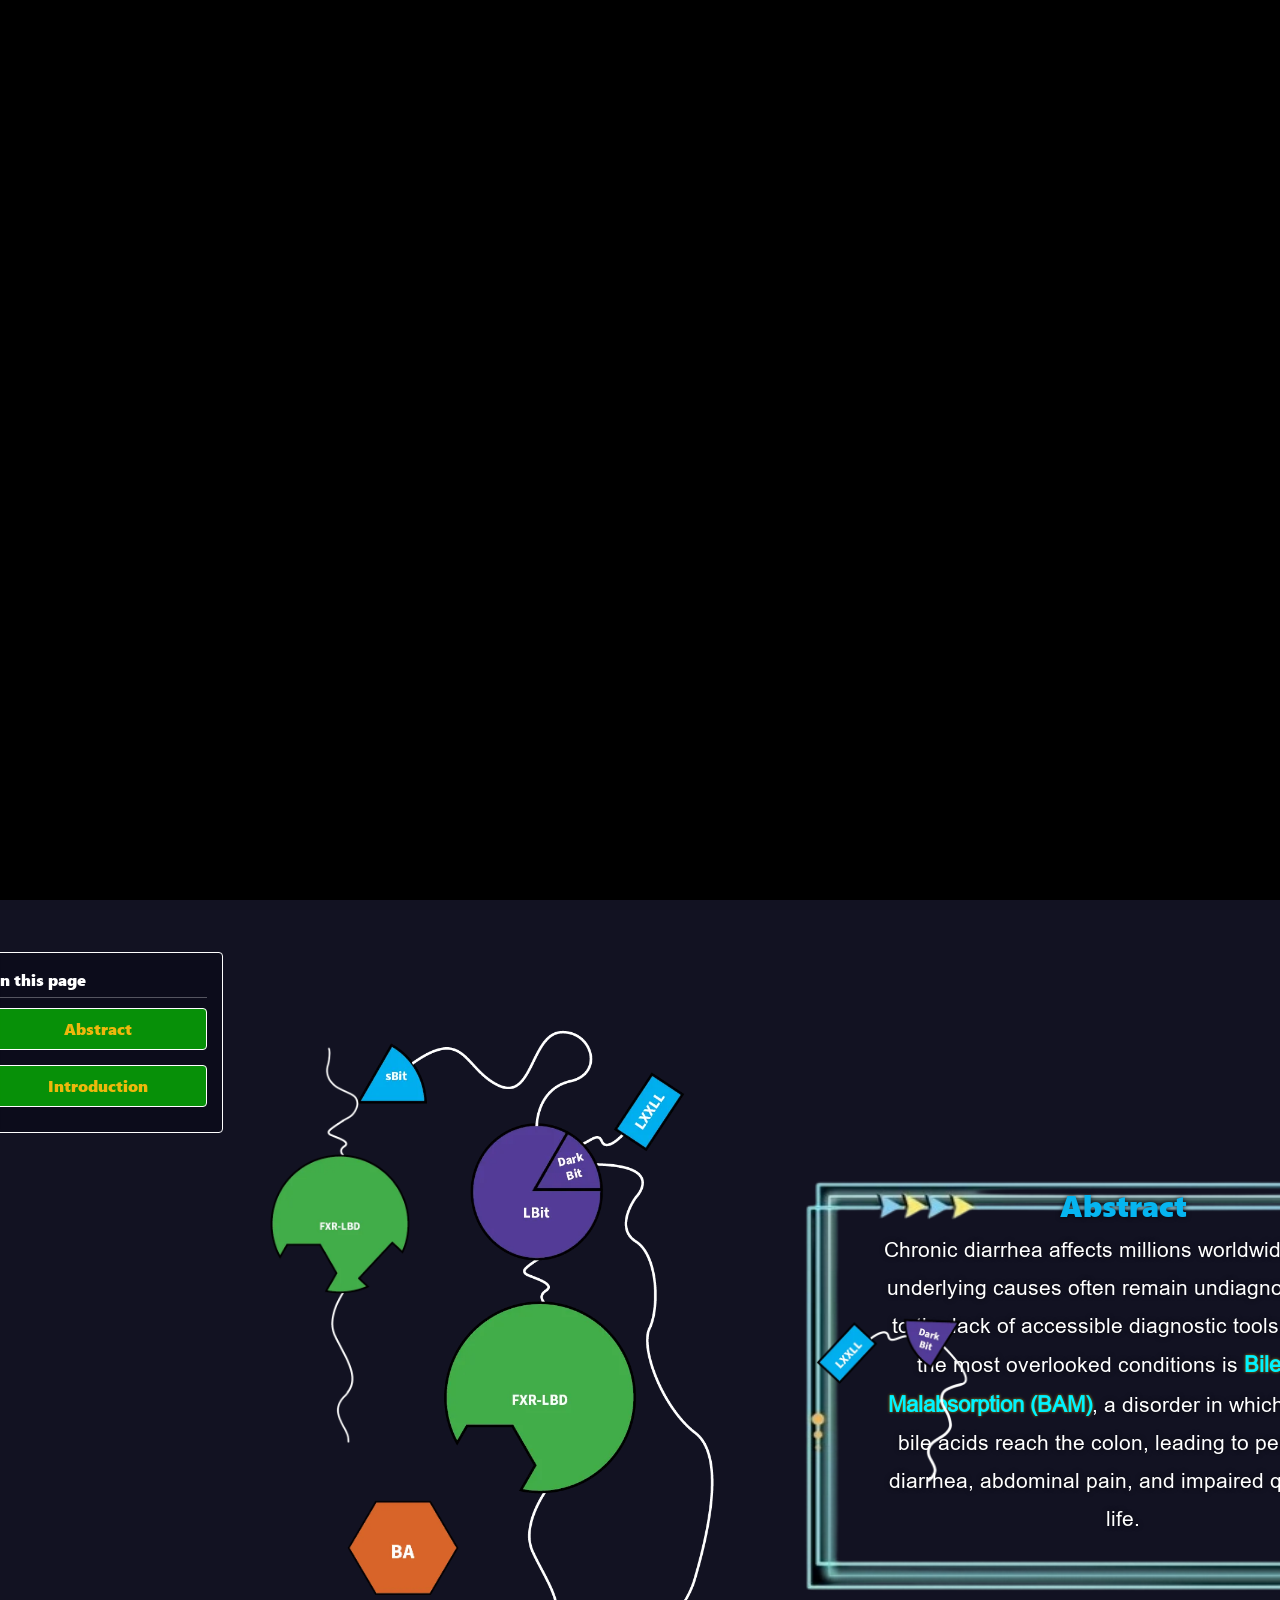
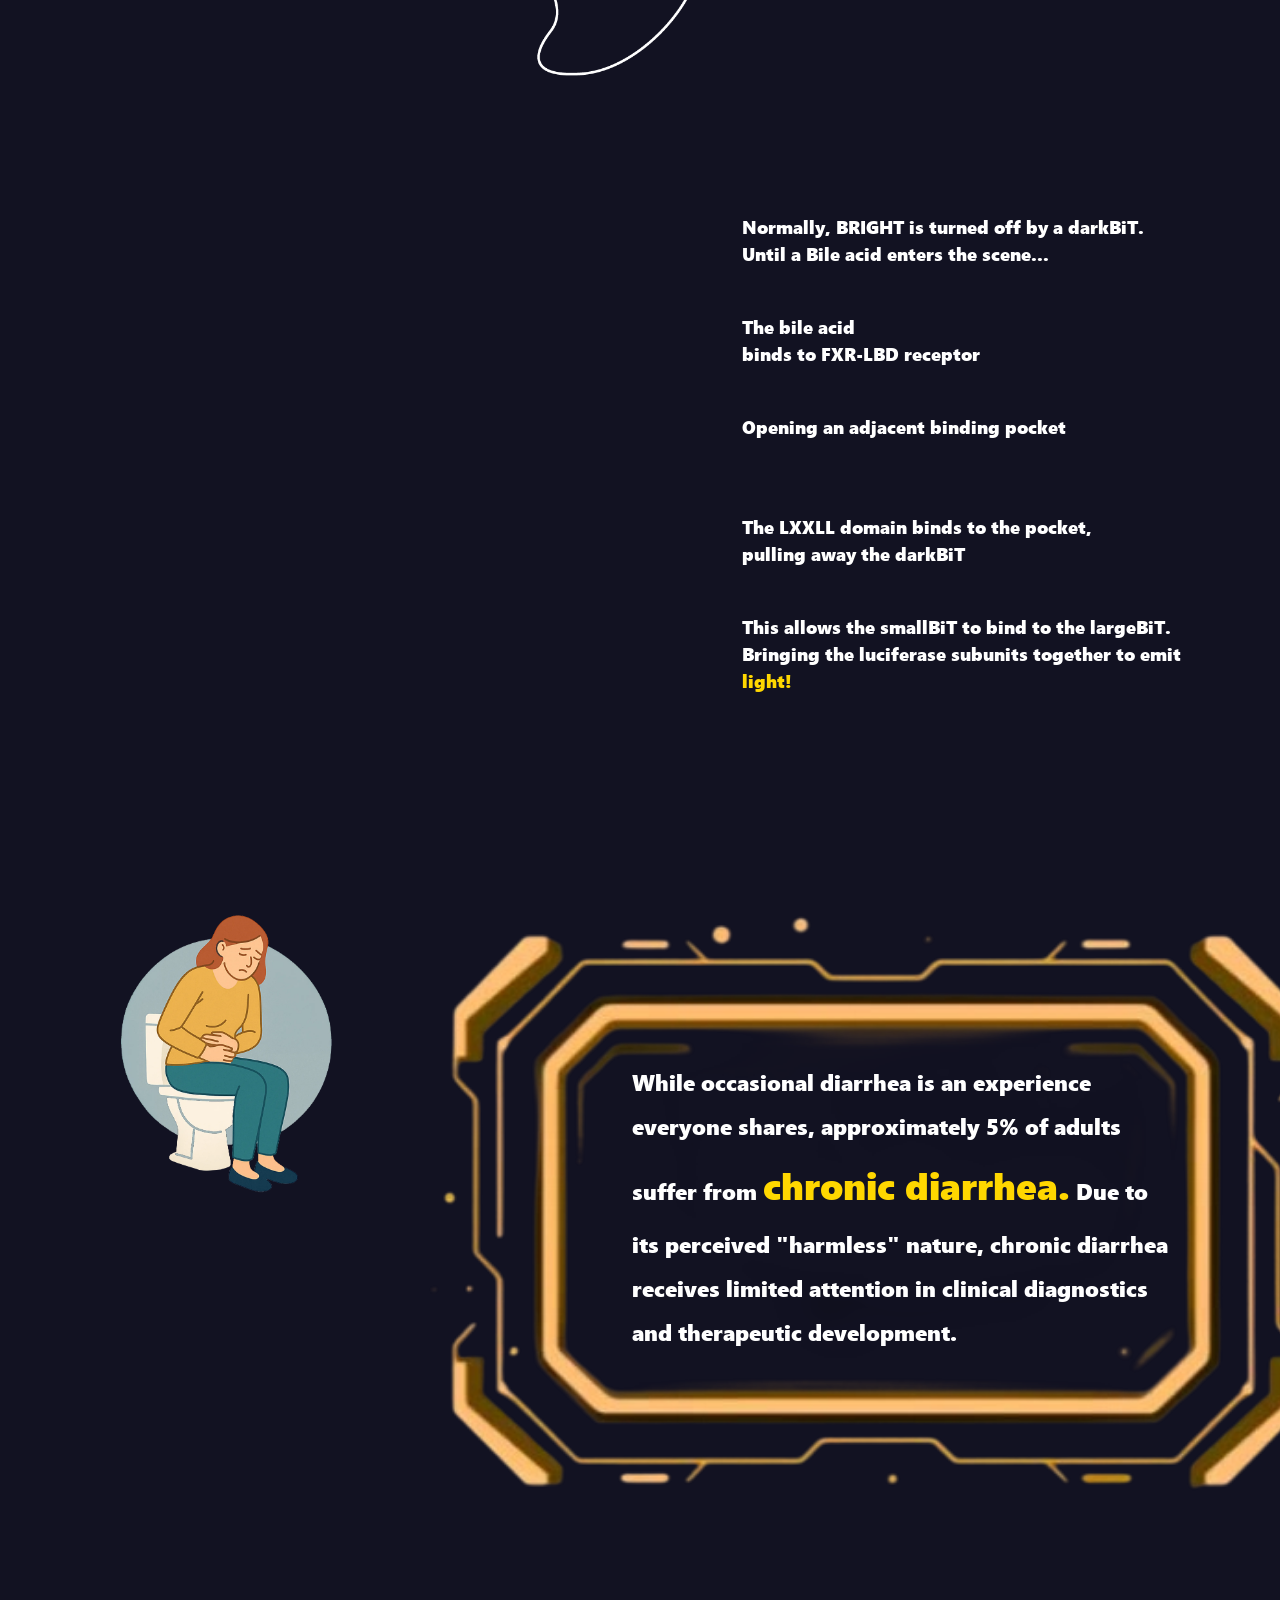
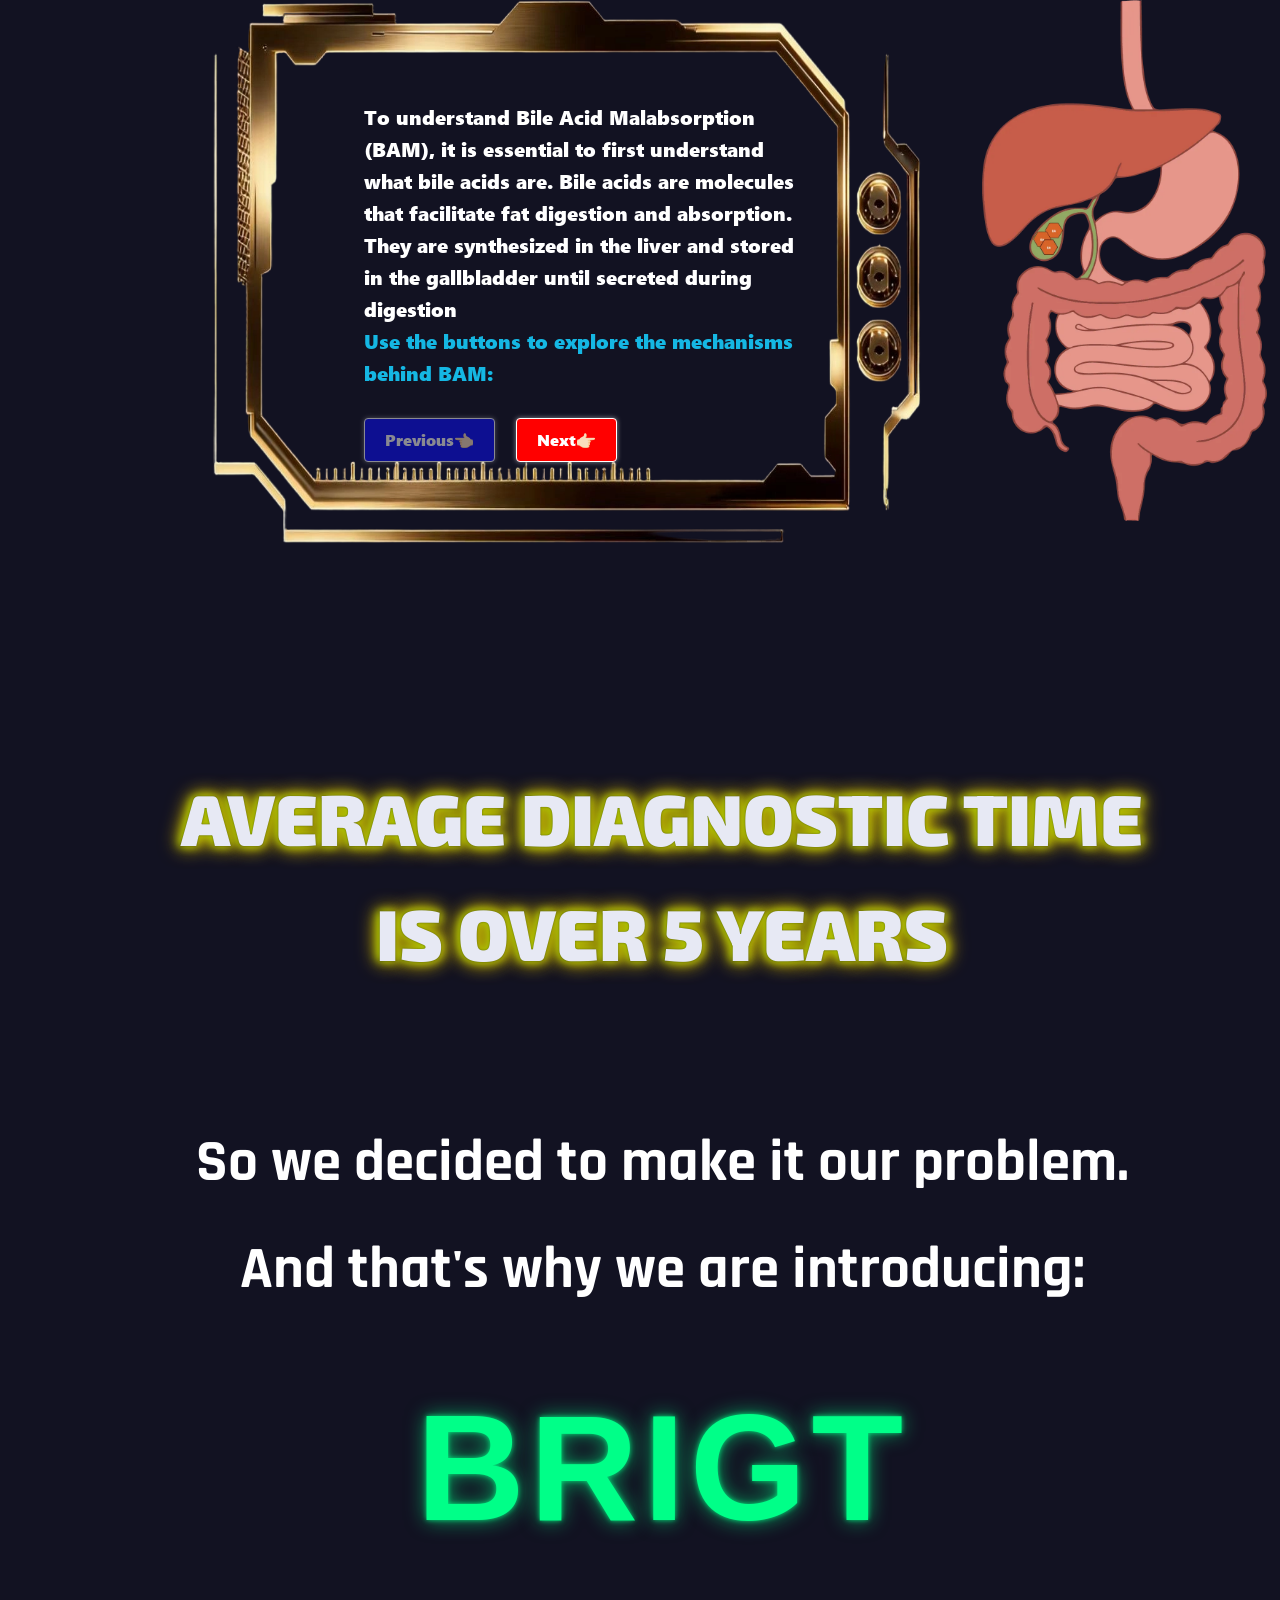
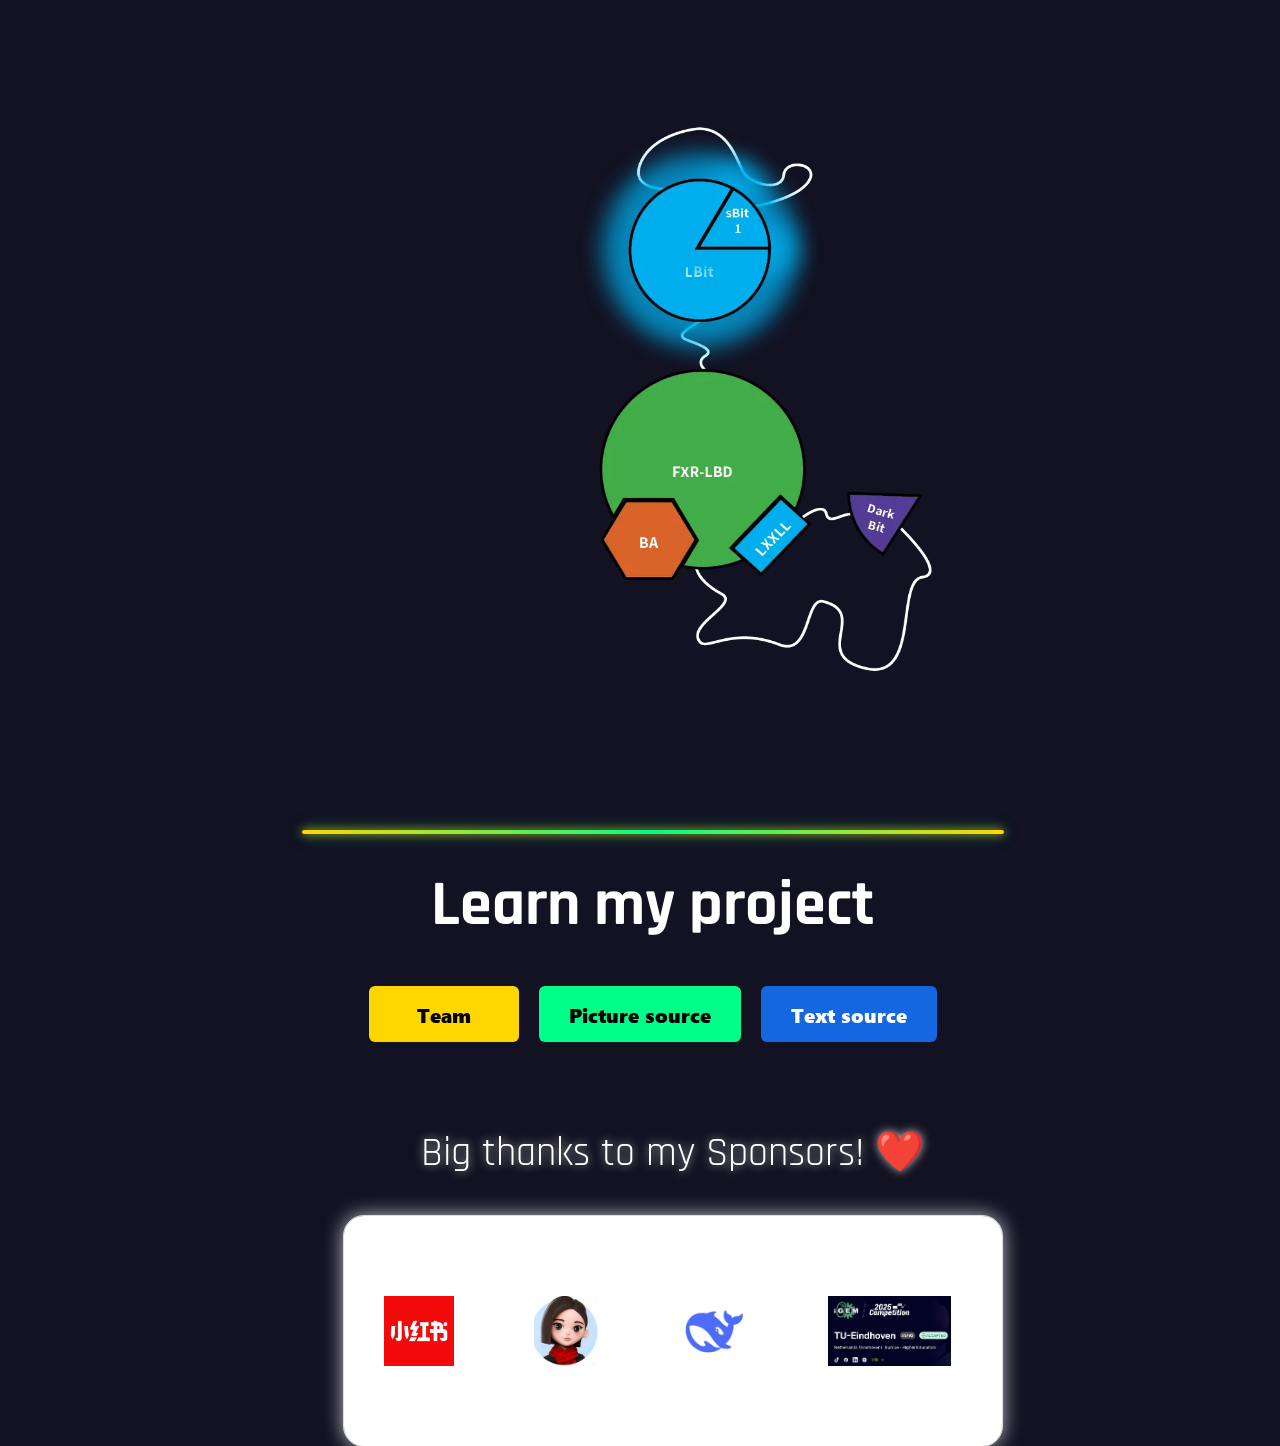
==== commit 6795ad58: "Update index.html" ====
--- a/index.html
+++ b/index.html
@@ -12,7 +12,173 @@
     <link rel="stylesheet" href="https://fonts.googleapis.com/css2?family=Exo+2:wght@800;900&display=swap">
     <link href="https://fonts.googleapis.com/css2?family=Rajdhani:wght@700&display=swap" rel="stylesheet">
     <style>
-  </style>
+      /* ========== 新增：修复核心问题（全屏+单滚动条） ========== */
+/* 1. 强制恢复首页图片全屏效果（首屏占满视口） */
+#headerImage.header-image {
+  width: 100vw !important;
+  height: 100vh !important;
+  position: relative !important;
+  top: 0 !important;
+  left: 0 !important;
+  margin: 0 !important;
+  padding: 0 !important;
+  overflow: hidden !important;
+}
+#headerImage.header-image img {
+  width: 100% !important;
+  height: 100% !important;
+  object-fit: cover !important; /* 保持比例且占满容器，恢复全屏 */
+  position: absolute !important;
+  top: 0 !important;
+  left: 0 !important;
+}
+
+/* 2. 彻底消除第二个滚动条（仅保留浏览器默认的主滚动条） */
+html {
+  overflow-x: hidden !important;
+  overflow-y: auto !important;
+  height: 100% !important;
+}
+body {
+  overflow: visible !important; /* 取消body的overflow限制，避免嵌套滚动条 */
+  height: auto !important;
+  width: 100% !important;
+  margin: 0 !important;
+  padding: 0 !important;
+}
+/* 重置所有容器的overflow，防止局部滚动条 */
+.container, .scroll-text-container, .animation-container-homepage, 
+.sponsors-section, .bottom-image-container, .diagnostic-time-container {
+  overflow: visible !important;
+  height: auto !important;
+  max-height: none !important;
+}
+
+/* ========== 响应式适配（优化版） ========== */
+
+/* 平板（≤991px） */
+@media (max-width: 991px) {
+  .navbar-brand {
+    margin-left: 1rem !important;
+    font-size: 1rem !important;
+  }
+  .navbar-nav .nav-link {
+    margin-right: 1rem !important;
+    font-size: 0.9rem !important;
+  }
+  .image-text-box {
+    width: 100% !important;
+    max-width: 90% !important;
+    left: 50% !important;
+    transform: translateX(-50%) !important;
+    top: 0 !important;
+    height: auto !important;
+    padding: 2rem !important;
+  }
+  .image-text-content {
+    font-size: 18px !important;
+  }
+  .abstract-title {
+    font-size: 24px !important;
+  }
+  #backToTop {
+    width: 40px !important;
+    height: 40px !important;
+    bottom: 20px !important;
+    right: 20px !important;
+  }
+  #backToTop .arrow {
+    font-size: 16px !important;
+  }
+  .scroll-text {
+    font-size: 16px !important;
+    width: 90% !important;
+    left: 50% !important;
+    transform: translateX(-50%) !important;
+  }
+  #prev-btn, #next-btn {
+    padding: 6px 16px !important;
+    font-size: 14px !important;
+  }
+  .sponsor-logo {
+    height: 50px !important;
+    margin: 0 20px !important;
+  }
+  .sponsors-title {
+    font-size: 2rem !important;
+  }
+}
+
+/* 移动端（≤575px） */
+@media (max-width: 575px) {
+  /* 首屏图片高度保持100vh（或按需调整） */
+  #headerImage.header-image {
+    height: 100vh !important;  /* 如果你希望占满全屏，保持100vh；否则保留80vh */
+  }
+
+  /* 侧边栏转为顶部 */
+  .sidebar {
+    position: relative !important;
+    left: 0 !important;
+    top: 0 !important;
+    min-width: 100% !important;
+    margin-bottom: 2rem !important;
+    transform: none !important;
+  }
+
+  /* 主要绝对定位容器回归文档流 */
+  .diagnostic-time-container,
+  .step-bright-container,
+  .bottom-image-container,
+  .bottom-footer-container,
+  .sponsors-section {
+    position: relative !important;
+    width: 100% !important;
+    left: 0 !important;
+    right: 0 !important;
+    transform: none !important;
+    top: auto !important;
+    margin: 2rem 0 !important;  /* 适当增加间距 */
+  }
+
+  /* 幻灯片父容器自适应 */
+  .text-bg-container-slide {
+    width: 100% !important;
+    right: 0 !important;
+    height: auto !important;
+    min-height: 400px !important;
+  }
+
+  /* 幻灯片内部文字调整 */
+  .text-content-container-slide {
+    font-size: 16px !important;
+    top: 30px !important;      /* 稍降低，避免贴顶 */
+    left: 5% !important;
+    width: 90% !important;
+  }
+
+  /* 诊断/BRIGT文字缩小 */
+  .diagnostic-time-text {
+    font-size: clamp(1rem, 4vw, 2.2rem) !important;
+  }
+  .bright-step-text {
+    font-size: clamp(1rem, 3vw, 1.8rem) !important;
+  }
+  .bright-bigtxt {
+    font-size: clamp(2rem, 10vw, 4rem) !important;  /* 最大约64px，更协调 */
+  }
+
+  /* 底部按钮竖排 */
+  .footer-btns-wrapper {
+    flex-direction: column !important;
+    gap: 10px !important;
+  }
+  .footer-custom-btn {
+    width: 100% !important;
+    padding: 10px 0 !important;
+  }
+}
+</style>
 </head>
 <body>
   <!-- 1. 嵌BA动画JS -->
@@ -705,4 +871,4 @@
   </div>
 </div>
 </body>
-</html>+</html>
